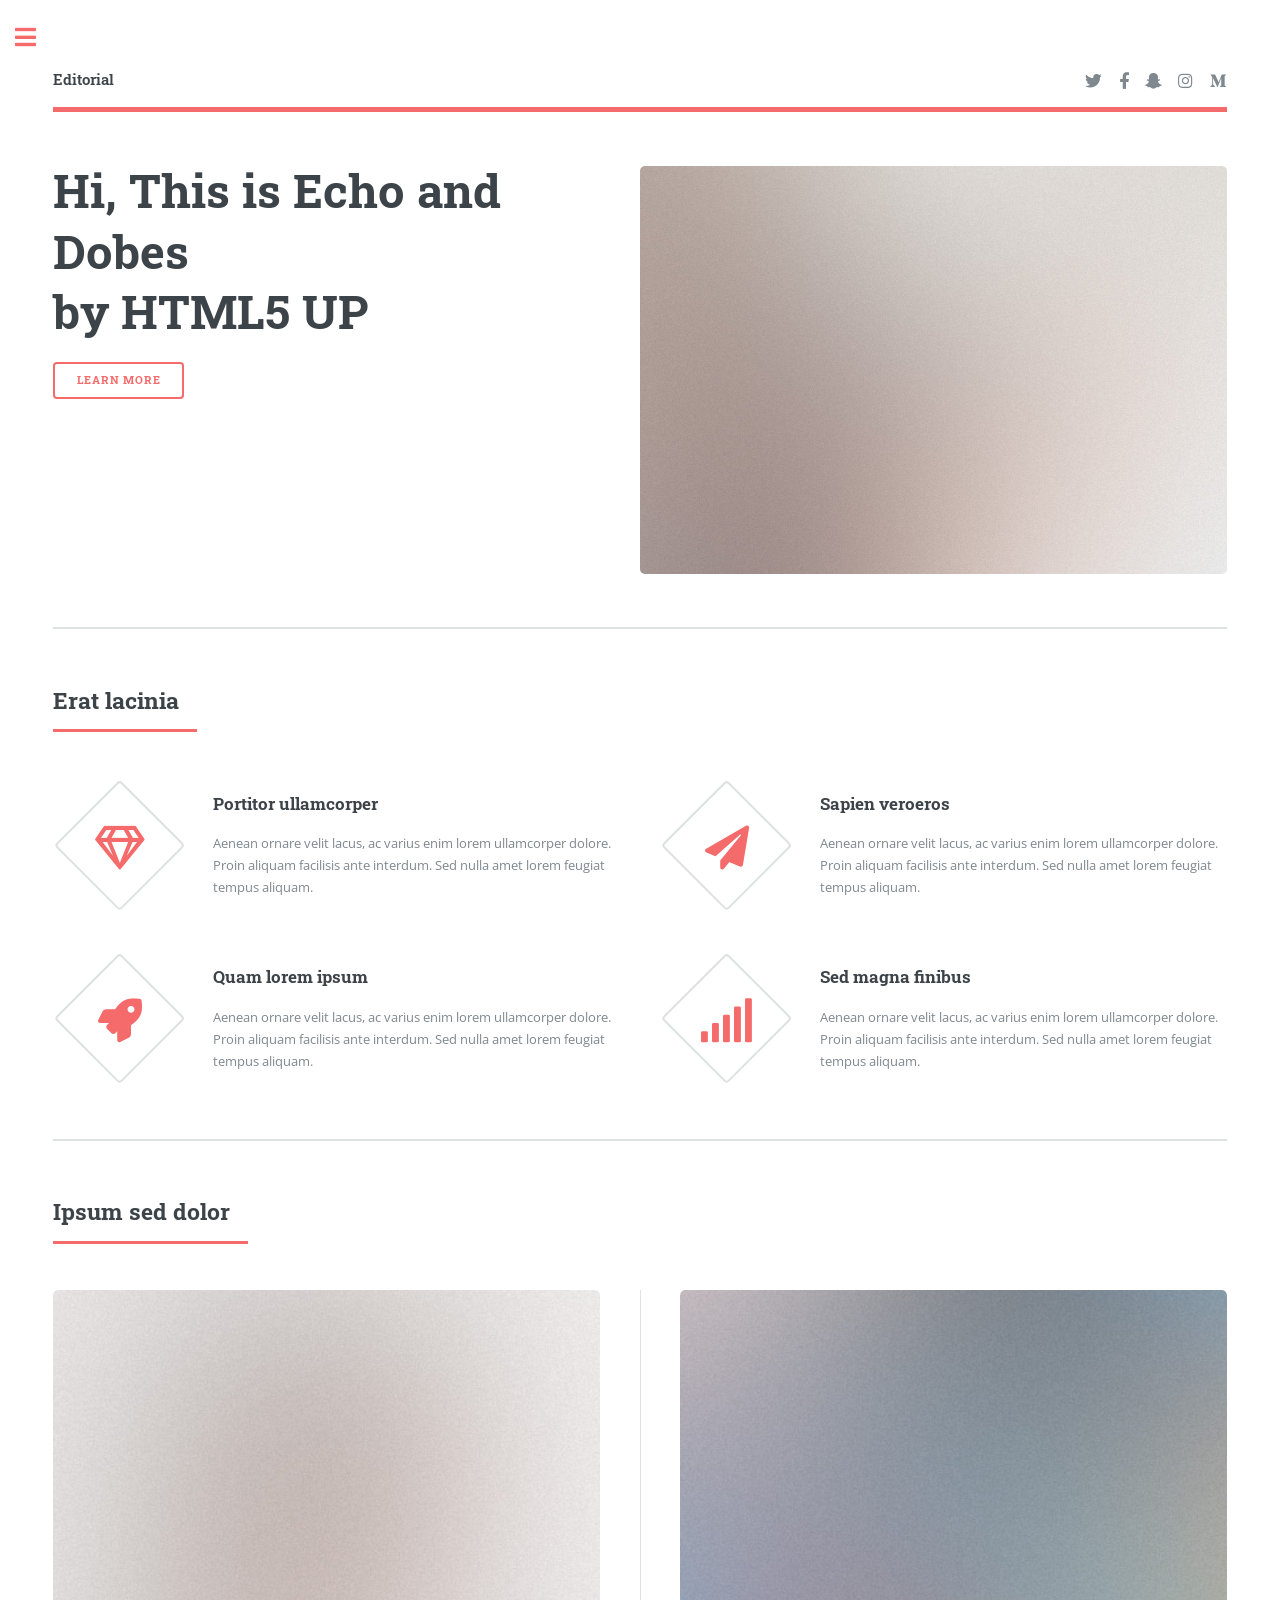
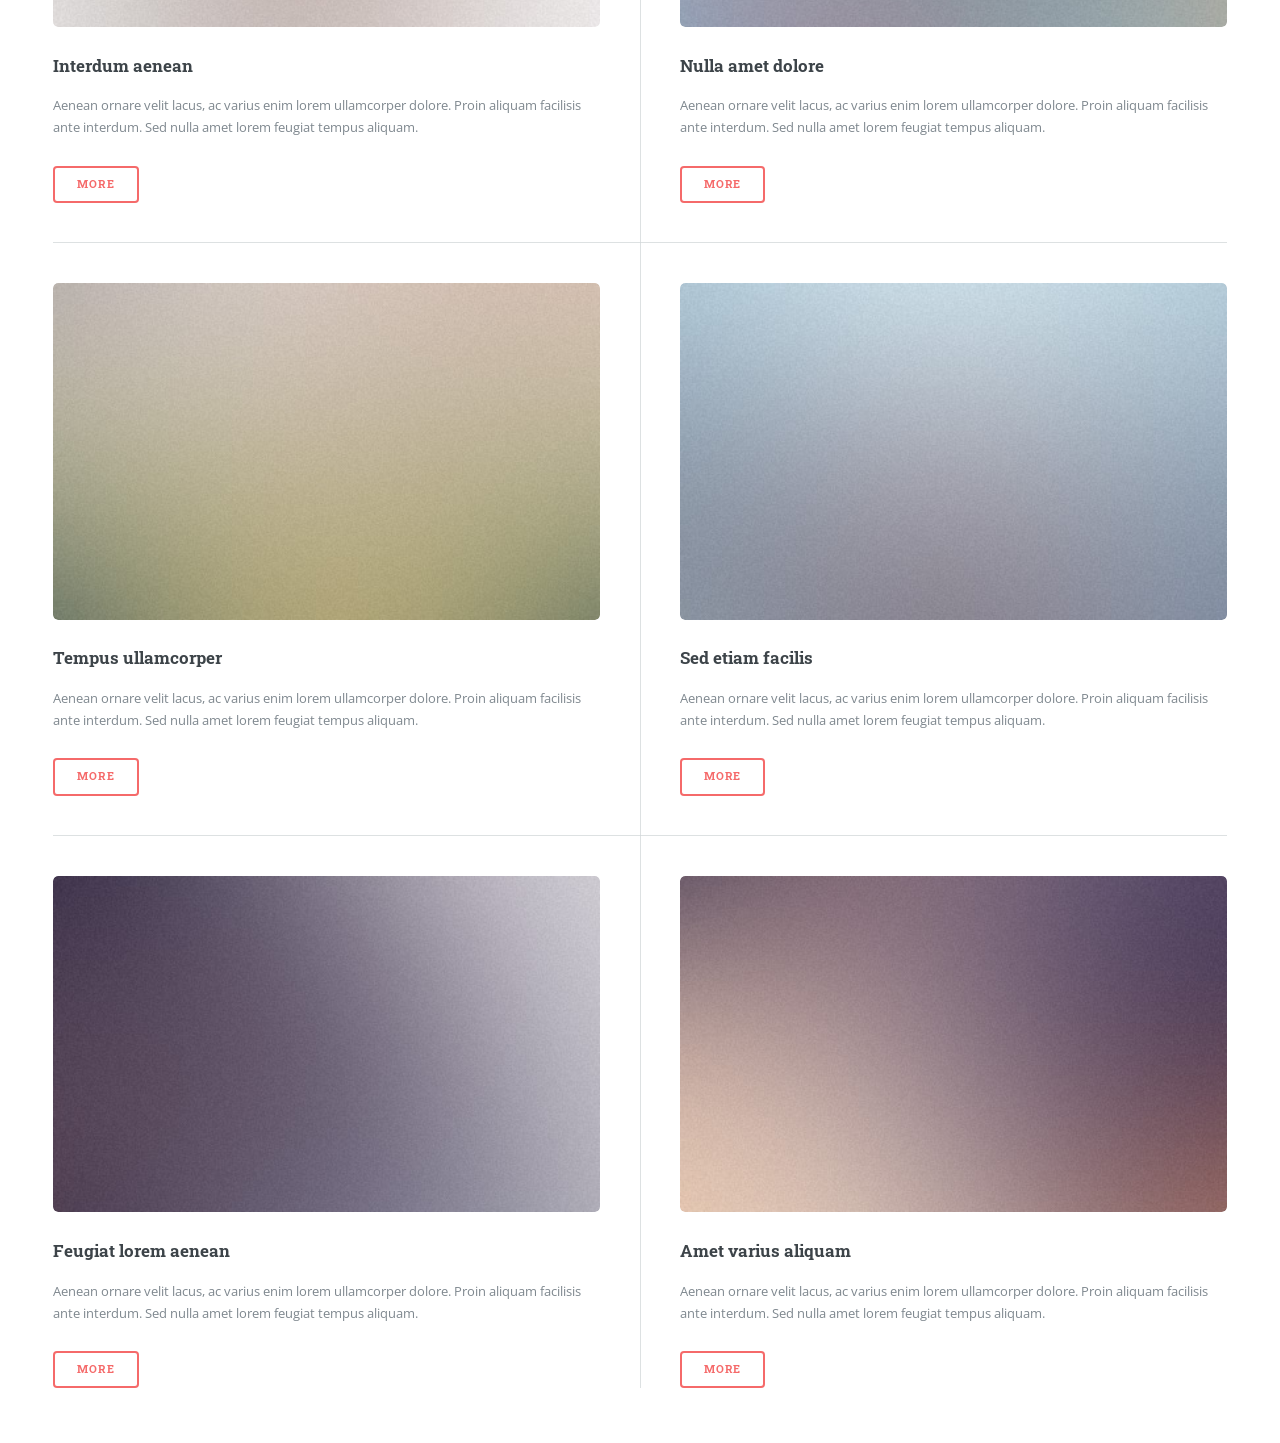
==== index.html @ ae1c0bb2 "Update index.html" ====
<!DOCTYPE HTML>
<!--
	Editorial by HTML5 UP
	html5up.net | @ajlkn
	Free for personal and commercial use under the CCA 3.0 license (html5up.net/license)
-->
<html>
	<head>
		<title>Rachel's Budgie World</title>
		<meta charset="utf-8" />
		<meta name="viewport" content="width=device-width, initial-scale=1, user-scalable=no" />
		<link rel="stylesheet" href="assets/css/main.css" />
	</head>
	<body class="is-preload">

		<!-- Wrapper -->
			<div id="wrapper">

				<!-- Main -->
					<div id="main">
						<div class="inner">

							<!-- Header -->
								<header id="header">
									<a href="index.html" class="logo"><strong>Editorial</strong> </a>
									<ul class="icons">
										<li><a href="#" class="icon brands fa-twitter"><span class="label">Twitter</span></a></li>
										<li><a href="#" class="icon brands fa-facebook-f"><span class="label">Facebook</span></a></li>
										<li><a href="#" class="icon brands fa-snapchat-ghost"><span class="label">Snapchat</span></a></li>
										<li><a href="#" class="icon brands fa-instagram"><span class="label">Instagram</span></a></li>
										<li><a href="#" class="icon brands fa-medium-m"><span class="label">Medium</span></a></li>
									</ul>
								</header>

							<!-- Banner -->
								<section id="banner">
									<div class="content">
										<header>
											<h1>Hi, This is Echo and Dobes<br />
											by HTML5 UP</h1>
											<p></p>
										</header><p></p>
										<ul class="actions">
											<li><a href="#" class="button big">Learn More</a></li>
										</ul>
									</div>
									<span class="image object">
										<img src="images/pic10.jpg" alt="" />
									</span>
								</section>

							<!-- Section -->
								<section>
									<header class="major">
										<h2>Erat lacinia</h2>
									</header>
									<div class="features">
										<article>
											<span class="icon fa-gem"></span>
											<div class="content">
												<h3>Portitor ullamcorper</h3>
												<p>Aenean ornare velit lacus, ac varius enim lorem ullamcorper dolore. Proin aliquam facilisis ante interdum. Sed nulla amet lorem feugiat tempus aliquam.</p>
											</div>
										</article>
										<article>
											<span class="icon solid fa-paper-plane"></span>
											<div class="content">
												<h3>Sapien veroeros</h3>
												<p>Aenean ornare velit lacus, ac varius enim lorem ullamcorper dolore. Proin aliquam facilisis ante interdum. Sed nulla amet lorem feugiat tempus aliquam.</p>
											</div>
										</article>
										<article>
											<span class="icon solid fa-rocket"></span>
											<div class="content">
												<h3>Quam lorem ipsum</h3>
												<p>Aenean ornare velit lacus, ac varius enim lorem ullamcorper dolore. Proin aliquam facilisis ante interdum. Sed nulla amet lorem feugiat tempus aliquam.</p>
											</div>
										</article>
										<article>
											<span class="icon solid fa-signal"></span>
											<div class="content">
												<h3>Sed magna finibus</h3>
												<p>Aenean ornare velit lacus, ac varius enim lorem ullamcorper dolore. Proin aliquam facilisis ante interdum. Sed nulla amet lorem feugiat tempus aliquam.</p>
											</div>
										</article>
									</div>
								</section>

							<!-- Section -->
								<section>
									<header class="major">
										<h2>Ipsum sed dolor</h2>
									</header>
									<div class="posts">
										<article>
											<a href="#" class="image"><img src="images/pic01.jpg" alt="" /></a>
											<h3>Interdum aenean</h3>
											<p>Aenean ornare velit lacus, ac varius enim lorem ullamcorper dolore. Proin aliquam facilisis ante interdum. Sed nulla amet lorem feugiat tempus aliquam.</p>
											<ul class="actions">
												<li><a href="#" class="button">More</a></li>
											</ul>
										</article>
										<article>
											<a href="#" class="image"><img src="images/pic02.jpg" alt="" /></a>
											<h3>Nulla amet dolore</h3>
											<p>Aenean ornare velit lacus, ac varius enim lorem ullamcorper dolore. Proin aliquam facilisis ante interdum. Sed nulla amet lorem feugiat tempus aliquam.</p>
											<ul class="actions">
												<li><a href="#" class="button">More</a></li>
											</ul>
										</article>
										<article>
											<a href="#" class="image"><img src="images/pic03.jpg" alt="" /></a>
											<h3>Tempus ullamcorper</h3>
											<p>Aenean ornare velit lacus, ac varius enim lorem ullamcorper dolore. Proin aliquam facilisis ante interdum. Sed nulla amet lorem feugiat tempus aliquam.</p>
											<ul class="actions">
												<li><a href="#" class="button">More</a></li>
											</ul>
										</article>
										<article>
											<a href="#" class="image"><img src="images/pic04.jpg" alt="" /></a>
											<h3>Sed etiam facilis</h3>
											<p>Aenean ornare velit lacus, ac varius enim lorem ullamcorper dolore. Proin aliquam facilisis ante interdum. Sed nulla amet lorem feugiat tempus aliquam.</p>
											<ul class="actions">
												<li><a href="#" class="button">More</a></li>
											</ul>
										</article>
										<article>
											<a href="#" class="image"><img src="images/pic05.jpg" alt="" /></a>
											<h3>Feugiat lorem aenean</h3>
											<p>Aenean ornare velit lacus, ac varius enim lorem ullamcorper dolore. Proin aliquam facilisis ante interdum. Sed nulla amet lorem feugiat tempus aliquam.</p>
											<ul class="actions">
												<li><a href="#" class="button">More</a></li>
											</ul>
										</article>
										<article>
											<a href="#" class="image"><img src="images/pic06.jpg" alt="" /></a>
											<h3>Amet varius aliquam</h3>
											<p>Aenean ornare velit lacus, ac varius enim lorem ullamcorper dolore. Proin aliquam facilisis ante interdum. Sed nulla amet lorem feugiat tempus aliquam.</p>
											<ul class="actions">
												<li><a href="#" class="button">More</a></li>
											</ul>
										</article>
									</div>
								</section>

						</div>
					</div>

				<!-- Sidebar -->
					<div id="sidebar">
						<div class="inner">

							<!-- Search -->
								<section id="search" class="alt">
									<form method="post" action="#">
										<input type="text" name="query" id="query" placeholder="Search" />
									</form>
								</section>

							<!-- Menu -->
								<nav id="menu">
									<header class="major">
										<h2>Menu</h2>
									</header>
									<ul>
										<li><a href="index.html">Homepage</a></li>
										<li><a href="generic.html">Generic</a></li>
										<li><a href="elements.html">Elements</a></li>
										<li>
											<span class="opener">Submenu</span>
											<ul>
												<li><a href="#">Lorem Dolor</a></li>
												<li><a href="#">Ipsum Adipiscing</a></li>
												<li><a href="#">Tempus Magna</a></li>
												<li><a href="#">Feugiat Veroeros</a></li>
											</ul>
										</li>
										<li><a href="#">Etiam Dolore</a></li>
										<li><a href="#">Adipiscing</a></li>
										<li>
											<span class="opener">Another Submenu</span>
											<ul>
												<li><a href="#">Lorem Dolor</a></li>
												<li><a href="#">Ipsum Adipiscing</a></li>
												<li><a href="#">Tempus Magna</a></li>
												<li><a href="#">Feugiat Veroeros</a></li>
											</ul>
										</li>
										<li><a href="#">Maximus Erat</a></li>
										<li><a href="#">Sapien Mauris</a></li>
										<li><a href="#">Amet Lacinia</a></li>
									</ul>
								</nav>

							<!-- Section -->
								<section>
									<header class="major">
										<h2>Ante interdum</h2>
									</header>
									<div class="mini-posts">
										<article>
											<a href="#" class="image"><img src="images/pic07.jpg" alt="" /></a>
											<p>Aenean ornare velit lacus, ac varius enim lorem ullamcorper dolore aliquam.</p>
										</article>
										<article>
											<a href="#" class="image"><img src="images/pic08.jpg" alt="" /></a>
											<p>Aenean ornare velit lacus, ac varius enim lorem ullamcorper dolore aliquam.</p>
										</article>
										<article>
											<a href="#" class="image"><img src="images/pic09.jpg" alt="" /></a>
											<p>Aenean ornare velit lacus, ac varius enim lorem ullamcorper dolore aliquam.</p>
										</article>
									</div>
									<ul class="actions">
										<li><a href="#" class="button">More</a></li>
									</ul>
								</section>

							<!-- Section -->
								<section>
									<header class="major">
										<h2>Get in touch</h2>
									</header>
									<p>Sed varius enim lorem ullamcorper dolore aliquam aenean ornare velit lacus, ac varius enim lorem ullamcorper dolore. Proin sed aliquam facilisis ante interdum. Sed nulla amet lorem feugiat tempus aliquam.</p>
									<ul class="contact">
										<li class="icon solid fa-envelope"><a href="#">information@untitled.tld</a></li>
										<li class="icon solid fa-phone">(000) 000-0000</li>
										<li class="icon solid fa-home">1234 Somewhere Road #8254<br />
										Nashville, TN 00000-0000</li>
									</ul>
								</section>

							<!-- Footer -->
								<footer id="footer">
									<p class="copyright">&copy; Untitled. All rights reserved. Demo Images: <a href="https://unsplash.com">Unsplash</a>. Design: <a href="https://html5up.net">HTML5 UP</a>.</p>
								</footer>

						</div>
					</div>

			</div>

		<!-- Scripts -->
			<script src="assets/js/jquery.min.js"></script>
			<script src="assets/js/browser.min.js"></script>
			<script src="assets/js/breakpoints.min.js"></script>
			<script src="assets/js/util.js"></script>
			<script src="assets/js/main.js"></script>

	</body>
</html>
---- assets/css/main.css ----
@import url(fontawesome-all.min.css);
@import url("https://fonts.googleapis.com/css?family=Open+Sans:400,600,400italic,600italic|Roboto+Slab:400,700");
/*
	Editorial by HTML5 UP
	html5up.net | @ajlkn
	Free for personal and commercial use under the CCA 3.0 license (html5up.net/license)
*/
html, body, div, span, applet, object,
iframe, h1, h2, h3, h4, h5, h6, p, blockquote,
pre, a, abbr, acronym, address, big, cite,
code, del, dfn, em, img, ins, kbd, q, s, samp,
small, strike, strong, sub, sup, tt, var, b,
u, i, center, dl, dt, dd, ol, ul, li, fieldset,
form, label, legend, table, caption, tbody,
tfoot, thead, tr, th, td, article, aside,
canvas, details, embed, figure, figcaption,
footer, header, hgroup, menu, nav, output, ruby,
section, summary, time, mark, audio, video {
  margin: 0;
  padding: 0;
  border: 0;
  font-size: 100%;
  font: inherit;
  vertical-align: baseline; }

article, aside, details, figcaption, figure,
footer, header, hgroup, menu, nav, section {
  display: block; }

body {
  line-height: 1; }

ol, ul {
  list-style: none; }

blockquote, q {
  quotes: none; }
  blockquote:before, blockquote:after, q:before, q:after {
    content: '';
    content: none; }

table {
  border-collapse: collapse;
  border-spacing: 0; }

body {
  -webkit-text-size-adjust: none; }

mark {
  background-color: transparent;
  color: inherit; }

input::-moz-focus-inner {
  border: 0;
  padding: 0; }

input, select, textarea {
  -moz-appearance: none;
  -webkit-appearance: none;
  -ms-appearance: none;
  appearance: none; }

/* Basic */
@-ms-viewport {
  width: device-width; }

body {
  -ms-overflow-style: scrollbar; }

@media screen and (max-width: 480px) {
  html, body {
    min-width: 320px; } }

html {
  box-sizing: border-box; }

*, *:before, *:after {
  box-sizing: inherit; }

body {
  background: #ffffff; }
  body.is-preload *, body.is-preload *:before, body.is-preload *:after, body.is-resizing *, body.is-resizing *:before, body.is-resizing *:after {
    -moz-animation: none !important;
    -webkit-animation: none !important;
    -ms-animation: none !important;
    animation: none !important;
    -moz-transition: none !important;
    -webkit-transition: none !important;
    -ms-transition: none !important;
    transition: none !important; }

/* Type */
body, input, select, textarea {
  color: #7f888f;
  font-family: "Open Sans", sans-serif;
  font-size: 13pt;
  font-weight: 400;
  line-height: 1.65; }
  @media screen and (max-width: 1680px) {
    body, input, select, textarea {
      font-size: 11pt; } }
  @media screen and (max-width: 1280px) {
    body, input, select, textarea {
      font-size: 10pt; } }
  @media screen and (max-width: 360px) {
    body, input, select, textarea {
      font-size: 9pt; } }

a {
  -moz-transition: color 0.2s ease-in-out, border-bottom-color 0.2s ease-in-out;
  -webkit-transition: color 0.2s ease-in-out, border-bottom-color 0.2s ease-in-out;
  -ms-transition: color 0.2s ease-in-out, border-bottom-color 0.2s ease-in-out;
  transition: color 0.2s ease-in-out, border-bottom-color 0.2s ease-in-out;
  border-bottom: dotted 1px;
  color: #f56a6a;
  text-decoration: none; }
  a:hover {
    border-bottom-color: #f56a6a;
    color: #f56a6a !important; }
    a:hover strong {
      color: inherit; }

strong, b {
  color: #3d4449;
  font-weight: 600; }

em, i {
  font-style: italic; }

p {
  margin: 0 0 2em 0; }

h1, h2, h3, h4, h5, h6 {
  color: #3d4449;
  font-family: "Roboto Slab", serif;
  font-weight: 700;
  line-height: 1.5;
  margin: 0 0 1em 0; }
  h1 a, h2 a, h3 a, h4 a, h5 a, h6 a {
    color: inherit;
    text-decoration: none;
    border-bottom: 0; }

h1 {
  font-size: 4em;
  margin: 0 0 0.5em 0;
  line-height: 1.3; }

h2 {
  font-size: 1.75em; }

h3 {
  font-size: 1.25em; }

h4 {
  font-size: 1.1em; }

h5 {
  font-size: 0.9em; }

h6 {
  font-size: 0.7em; }

@media screen and (max-width: 1680px) {
  h1 {
    font-size: 3.5em; } }

@media screen and (max-width: 980px) {
  h1 {
    font-size: 3.25em; } }

@media screen and (max-width: 736px) {
  h1 {
    font-size: 2em;
    line-height: 1.4; }
  h2 {
    font-size: 1.5em; } }

sub {
  font-size: 0.8em;
  position: relative;
  top: 0.5em; }

sup {
  font-size: 0.8em;
  position: relative;
  top: -0.5em; }

blockquote {
  border-left: solid 3px rgba(210, 215, 217, 0.75);
  font-style: italic;
  margin: 0 0 2em 0;
  padding: 0.5em 0 0.5em 2em; }

code {
  background: rgba(230, 235, 237, 0.25);
  border-radius: 0.375em;
  border: solid 1px rgba(210, 215, 217, 0.75);
  font-family: "Courier New", monospace;
  font-size: 0.9em;
  margin: 0 0.25em;
  padding: 0.25em 0.65em; }

pre {
  -webkit-overflow-scrolling: touch;
  font-family: "Courier New", monospace;
  font-size: 0.9em;
  margin: 0 0 2em 0; }
  pre code {
    display: block;
    line-height: 1.75;
    padding: 1em 1.5em;
    overflow-x: auto; }

hr {
  border: 0;
  border-bottom: solid 1px rgba(210, 215, 217, 0.75);
  margin: 2em 0; }
  hr.major {
    margin: 3em 0; }

.align-left {
  text-align: left; }

.align-center {
  text-align: center; }

.align-right {
  text-align: right; }

/* Row */
.row {
  display: flex;
  flex-wrap: wrap;
  box-sizing: border-box;
  align-items: stretch; }
  .row > * {
    box-sizing: border-box; }
  .row.gtr-uniform > * > :last-child {
    margin-bottom: 0; }
  .row.aln-left {
    justify-content: flex-start; }
  .row.aln-center {
    justify-content: center; }
  .row.aln-right {
    justify-content: flex-end; }
  .row.aln-top {
    align-items: flex-start; }
  .row.aln-middle {
    align-items: center; }
  .row.aln-bottom {
    align-items: flex-end; }
  .row > .imp {
    order: -1; }
  .row > .col-1 {
    width: 8.33333%; }
  .row > .off-1 {
    margin-left: 8.33333%; }
  .row > .col-2 {
    width: 16.66667%; }
  .row > .off-2 {
    margin-left: 16.66667%; }
  .row > .col-3 {
    width: 25%; }
  .row > .off-3 {
    margin-left: 25%; }
  .row > .col-4 {
    width: 33.33333%; }
  .row > .off-4 {
    margin-left: 33.33333%; }
  .row > .col-5 {
    width: 41.66667%; }
  .row > .off-5 {
    margin-left: 41.66667%; }
  .row > .col-6 {
    width: 50%; }
  .row > .off-6 {
    margin-left: 50%; }
  .row > .col-7 {
    width: 58.33333%; }
  .row > .off-7 {
    margin-left: 58.33333%; }
  .row > .col-8 {
    width: 66.66667%; }
  .row > .off-8 {
    margin-left: 66.66667%; }
  .row > .col-9 {
    width: 75%; }
  .row > .off-9 {
    margin-left: 75%; }
  .row > .col-10 {
    width: 83.33333%; }
  .row > .off-10 {
    margin-left: 83.33333%; }
  .row > .col-11 {
    width: 91.66667%; }
  .row > .off-11 {
    margin-left: 91.66667%; }
  .row > .col-12 {
    width: 100%; }
  .row > .off-12 {
    margin-left: 100%; }
  .row.gtr-0 {
    margin-top: 0;
    margin-left: 0em; }
    .row.gtr-0 > * {
      padding: 0 0 0 0em; }
    .row.gtr-0.gtr-uniform {
      margin-top: 0em; }
      .row.gtr-0.gtr-uniform > * {
        padding-top: 0em; }
  .row.gtr-25 {
    margin-top: 0;
    margin-left: -0.375em; }
    .row.gtr-25 > * {
      padding: 0 0 0 0.375em; }
    .row.gtr-25.gtr-uniform {
      margin-top: -0.375em; }
      .row.gtr-25.gtr-uniform > * {
        padding-top: 0.375em; }
  .row.gtr-50 {
    margin-top: 0;
    margin-left: -0.75em; }
    .row.gtr-50 > * {
      padding: 0 0 0 0.75em; }
    .row.gtr-50.gtr-uniform {
      margin-top: -0.75em; }
      .row.gtr-50.gtr-uniform > * {
        padding-top: 0.75em; }
  .row {
    margin-top: 0;
    margin-left: -1.5em; }
    .row > * {
      padding: 0 0 0 1.5em; }
    .row.gtr-uniform {
      margin-top: -1.5em; }
      .row.gtr-uniform > * {
        padding-top: 1.5em; }
  .row.gtr-150 {
    margin-top: 0;
    margin-left: -2.25em; }
    .row.gtr-150 > * {
      padding: 0 0 0 2.25em; }
    .row.gtr-150.gtr-uniform {
      margin-top: -2.25em; }
      .row.gtr-150.gtr-uniform > * {
        padding-top: 2.25em; }
  .row.gtr-200 {
    margin-top: 0;
    margin-left: -3em; }
    .row.gtr-200 > * {
      padding: 0 0 0 3em; }
    .row.gtr-200.gtr-uniform {
      margin-top: -3em; }
      .row.gtr-200.gtr-uniform > * {
        padding-top: 3em; }
  @media screen and (max-width: 1680px) {
    .row {
      display: flex;
      flex-wrap: wrap;
      box-sizing: border-box;
      align-items: stretch; }
      .row > * {
        box-sizing: border-box; }
      .row.gtr-uniform > * > :last-child {
        margin-bottom: 0; }
      .row.aln-left {
        justify-content: flex-start; }
      .row.aln-center {
        justify-content: center; }
      .row.aln-right {
        justify-content: flex-end; }
      .row.aln-top {
        align-items: flex-start; }
      .row.aln-middle {
        align-items: center; }
      .row.aln-bottom {
        align-items: flex-end; }
      .row > .imp-xlarge {
        order: -1; }
      .row > .col-1-xlarge {
        width: 8.33333%; }
      .row > .off-1-xlarge {
        margin-left: 8.33333%; }
      .row > .col-2-xlarge {
        width: 16.66667%; }
      .row > .off-2-xlarge {
        margin-left: 16.66667%; }
      .row > .col-3-xlarge {
        width: 25%; }
      .row > .off-3-xlarge {
        margin-left: 25%; }
      .row > .col-4-xlarge {
        width: 33.33333%; }
      .row > .off-4-xlarge {
        margin-left: 33.33333%; }
      .row > .col-5-xlarge {
        width: 41.66667%; }
      .row > .off-5-xlarge {
        margin-left: 41.66667%; }
      .row > .col-6-xlarge {
        width: 50%; }
      .row > .off-6-xlarge {
        margin-left: 50%; }
      .row > .col-7-xlarge {
        width: 58.33333%; }
      .row > .off-7-xlarge {
        margin-left: 58.33333%; }
      .row > .col-8-xlarge {
        width: 66.66667%; }
      .row > .off-8-xlarge {
        margin-left: 66.66667%; }
      .row > .col-9-xlarge {
        width: 75%; }
      .row > .off-9-xlarge {
        margin-left: 75%; }
      .row > .col-10-xlarge {
        width: 83.33333%; }
      .row > .off-10-xlarge {
        margin-left: 83.33333%; }
      .row > .col-11-xlarge {
        width: 91.66667%; }
      .row > .off-11-xlarge {
        margin-left: 91.66667%; }
      .row > .col-12-xlarge {
        width: 100%; }
      .row > .off-12-xlarge {
        margin-left: 100%; }
      .row.gtr-0 {
        margin-top: 0;
        margin-left: 0em; }
        .row.gtr-0 > * {
          padding: 0 0 0 0em; }
        .row.gtr-0.gtr-uniform {
          margin-top: 0em; }
          .row.gtr-0.gtr-uniform > * {
            padding-top: 0em; }
      .row.gtr-25 {
        margin-top: 0;
        margin-left: -0.375em; }
        .row.gtr-25 > * {
          padding: 0 0 0 0.375em; }
        .row.gtr-25.gtr-uniform {
          margin-top: -0.375em; }
          .row.gtr-25.gtr-uniform > * {
            padding-top: 0.375em; }
      .row.gtr-50 {
        margin-top: 0;
        margin-left: -0.75em; }
        .row.gtr-50 > * {
          padding: 0 0 0 0.75em; }
        .row.gtr-50.gtr-uniform {
          margin-top: -0.75em; }
          .row.gtr-50.gtr-uniform > * {
            padding-top: 0.75em; }
      .row {
        margin-top: 0;
        margin-left: -1.5em; }
        .row > * {
          padding: 0 0 0 1.5em; }
        .row.gtr-uniform {
          margin-top: -1.5em; }
          .row.gtr-uniform > * {
            padding-top: 1.5em; }
      .row.gtr-150 {
        margin-top: 0;
        margin-left: -2.25em; }
        .row.gtr-150 > * {
          padding: 0 0 0 2.25em; }
        .row.gtr-150.gtr-uniform {
          margin-top: -2.25em; }
          .row.gtr-150.gtr-uniform > * {
            padding-top: 2.25em; }
      .row.gtr-200 {
        margin-top: 0;
        margin-left: -3em; }
        .row.gtr-200 > * {
          padding: 0 0 0 3em; }
        .row.gtr-200.gtr-uniform {
          margin-top: -3em; }
          .row.gtr-200.gtr-uniform > * {
            padding-top: 3em; } }
  @media screen and (max-width: 1280px) {
    .row {
      display: flex;
      flex-wrap: wrap;
      box-sizing: border-box;
      align-items: stretch; }
      .row > * {
        box-sizing: border-box; }
      .row.gtr-uniform > * > :last-child {
        margin-bottom: 0; }
      .row.aln-left {
        justify-content: flex-start; }
      .row.aln-center {
        justify-content: center; }
      .row.aln-right {
        justify-content: flex-end; }
      .row.aln-top {
        align-items: flex-start; }
      .row.aln-middle {
        align-items: center; }
      .row.aln-bottom {
        align-items: flex-end; }
      .row > .imp-large {
        order: -1; }
      .row > .col-1-large {
        width: 8.33333%; }
      .row > .off-1-large {
        margin-left: 8.33333%; }
      .row > .col-2-large {
        width: 16.66667%; }
      .row > .off-2-large {
        margin-left: 16.66667%; }
      .row > .col-3-large {
        width: 25%; }
      .row > .off-3-large {
        margin-left: 25%; }
      .row > .col-4-large {
        width: 33.33333%; }
      .row > .off-4-large {
        margin-left: 33.33333%; }
      .row > .col-5-large {
        width: 41.66667%; }
      .row > .off-5-large {
        margin-left: 41.66667%; }
      .row > .col-6-large {
        width: 50%; }
      .row > .off-6-large {
        margin-left: 50%; }
      .row > .col-7-large {
        width: 58.33333%; }
      .row > .off-7-large {
        margin-left: 58.33333%; }
      .row > .col-8-large {
        width: 66.66667%; }
      .row > .off-8-large {
        margin-left: 66.66667%; }
      .row > .col-9-large {
        width: 75%; }
      .row > .off-9-large {
        margin-left: 75%; }
      .row > .col-10-large {
        width: 83.33333%; }
      .row > .off-10-large {
        margin-left: 83.33333%; }
      .row > .col-11-large {
        width: 91.66667%; }
      .row > .off-11-large {
        margin-left: 91.66667%; }
      .row > .col-12-large {
        width: 100%; }
      .row > .off-12-large {
        margin-left: 100%; }
      .row.gtr-0 {
        margin-top: 0;
        margin-left: 0em; }
        .row.gtr-0 > * {
          padding: 0 0 0 0em; }
        .row.gtr-0.gtr-uniform {
          margin-top: 0em; }
          .row.gtr-0.gtr-uniform > * {
            padding-top: 0em; }
      .row.gtr-25 {
        margin-top: 0;
        margin-left: -0.375em; }
        .row.gtr-25 > * {
          padding: 0 0 0 0.375em; }
        .row.gtr-25.gtr-uniform {
          margin-top: -0.375em; }
          .row.gtr-25.gtr-uniform > * {
            padding-top: 0.375em; }
      .row.gtr-50 {
        margin-top: 0;
        margin-left: -0.75em; }
        .row.gtr-50 > * {
          padding: 0 0 0 0.75em; }
        .row.gtr-50.gtr-uniform {
          margin-top: -0.75em; }
          .row.gtr-50.gtr-uniform > * {
            padding-top: 0.75em; }
      .row {
        margin-top: 0;
        margin-left: -1.5em; }
        .row > * {
          padding: 0 0 0 1.5em; }
        .row.gtr-uniform {
          margin-top: -1.5em; }
          .row.gtr-uniform > * {
            padding-top: 1.5em; }
      .row.gtr-150 {
        margin-top: 0;
        margin-left: -2.25em; }
        .row.gtr-150 > * {
          padding: 0 0 0 2.25em; }
        .row.gtr-150.gtr-uniform {
          margin-top: -2.25em; }
          .row.gtr-150.gtr-uniform > * {
            padding-top: 2.25em; }
      .row.gtr-200 {
        margin-top: 0;
        margin-left: -3em; }
        .row.gtr-200 > * {
          padding: 0 0 0 3em; }
        .row.gtr-200.gtr-uniform {
          margin-top: -3em; }
          .row.gtr-200.gtr-uniform > * {
            padding-top: 3em; } }
  @media screen and (max-width: 980px) {
    .row {
      display: flex;
      flex-wrap: wrap;
      box-sizing: border-box;
      align-items: stretch; }
      .row > * {
        box-sizing: border-box; }
      .row.gtr-uniform > * > :last-child {
        margin-bottom: 0; }
      .row.aln-left {
        justify-content: flex-start; }
      .row.aln-center {
        justify-content: center; }
      .row.aln-right {
        justify-content: flex-end; }
      .row.aln-top {
        align-items: flex-start; }
      .row.aln-middle {
        align-items: center; }
      .row.aln-bottom {
        align-items: flex-end; }
      .row > .imp-medium {
        order: -1; }
      .row > .col-1-medium {
        width: 8.33333%; }
      .row > .off-1-medium {
        margin-left: 8.33333%; }
      .row > .col-2-medium {
        width: 16.66667%; }
      .row > .off-2-medium {
        margin-left: 16.66667%; }
      .row > .col-3-medium {
        width: 25%; }
      .row > .off-3-medium {
        margin-left: 25%; }
      .row > .col-4-medium {
        width: 33.33333%; }
      .row > .off-4-medium {
        margin-left: 33.33333%; }
      .row > .col-5-medium {
        width: 41.66667%; }
      .row > .off-5-medium {
        margin-left: 41.66667%; }
      .row > .col-6-medium {
        width: 50%; }
      .row > .off-6-medium {
        margin-left: 50%; }
      .row > .col-7-medium {
        width: 58.33333%; }
      .row > .off-7-medium {
        margin-left: 58.33333%; }
      .row > .col-8-medium {
        width: 66.66667%; }
      .row > .off-8-medium {
        margin-left: 66.66667%; }
      .row > .col-9-medium {
        width: 75%; }
      .row > .off-9-medium {
        margin-left: 75%; }
      .row > .col-10-medium {
        width: 83.33333%; }
      .row > .off-10-medium {
        margin-left: 83.33333%; }
      .row > .col-11-medium {
        width: 91.66667%; }
      .row > .off-11-medium {
        margin-left: 91.66667%; }
      .row > .col-12-medium {
        width: 100%; }
      .row > .off-12-medium {
        margin-left: 100%; }
      .row.gtr-0 {
        margin-top: 0;
        margin-left: 0em; }
        .row.gtr-0 > * {
          padding: 0 0 0 0em; }
        .row.gtr-0.gtr-uniform {
          margin-top: 0em; }
          .row.gtr-0.gtr-uniform > * {
            padding-top: 0em; }
      .row.gtr-25 {
        margin-top: 0;
        margin-left: -0.375em; }
        .row.gtr-25 > * {
          padding: 0 0 0 0.375em; }
        .row.gtr-25.gtr-uniform {
          margin-top: -0.375em; }
          .row.gtr-25.gtr-uniform > * {
            padding-top: 0.375em; }
      .row.gtr-50 {
        margin-top: 0;
        margin-left: -0.75em; }
        .row.gtr-50 > * {
          padding: 0 0 0 0.75em; }
        .row.gtr-50.gtr-uniform {
          margin-top: -0.75em; }
          .row.gtr-50.gtr-uniform > * {
            padding-top: 0.75em; }
      .row {
        margin-top: 0;
        margin-left: -1.5em; }
        .row > * {
          padding: 0 0 0 1.5em; }
        .row.gtr-uniform {
          margin-top: -1.5em; }
          .row.gtr-uniform > * {
            padding-top: 1.5em; }
      .row.gtr-150 {
        margin-top: 0;
        margin-left: -2.25em; }
        .row.gtr-150 > * {
          padding: 0 0 0 2.25em; }
        .row.gtr-150.gtr-uniform {
          margin-top: -2.25em; }
          .row.gtr-150.gtr-uniform > * {
            padding-top: 2.25em; }
      .row.gtr-200 {
        margin-top: 0;
        margin-left: -3em; }
        .row.gtr-200 > * {
          padding: 0 0 0 3em; }
        .row.gtr-200.gtr-uniform {
          margin-top: -3em; }
          .row.gtr-200.gtr-uniform > * {
            padding-top: 3em; } }
  @media screen and (max-width: 736px) {
    .row {
      display: flex;
      flex-wrap: wrap;
      box-sizing: border-box;
      align-items: stretch; }
      .row > * {
        box-sizing: border-box; }
      .row.gtr-uniform > * > :last-child {
        margin-bottom: 0; }
      .row.aln-left {
        justify-content: flex-start; }
      .row.aln-center {
        justify-content: center; }
      .row.aln-right {
        justify-content: flex-end; }
      .row.aln-top {
        align-items: flex-start; }
      .row.aln-middle {
        align-items: center; }
      .row.aln-bottom {
        align-items: flex-end; }
      .row > .imp-small {
        order: -1; }
      .row > .col-1-small {
        width: 8.33333%; }
      .row > .off-1-small {
        margin-left: 8.33333%; }
      .row > .col-2-small {
        width: 16.66667%; }
      .row > .off-2-small {
        margin-left: 16.66667%; }
      .row > .col-3-small {
        width: 25%; }
      .row > .off-3-small {
        margin-left: 25%; }
      .row > .col-4-small {
        width: 33.33333%; }
      .row > .off-4-small {
        margin-left: 33.33333%; }
      .row > .col-5-small {
        width: 41.66667%; }
      .row > .off-5-small {
        margin-left: 41.66667%; }
      .row > .col-6-small {
        width: 50%; }
      .row > .off-6-small {
        margin-left: 50%; }
      .row > .col-7-small {
        width: 58.33333%; }
      .row > .off-7-small {
        margin-left: 58.33333%; }
      .row > .col-8-small {
        width: 66.66667%; }
      .row > .off-8-small {
        margin-left: 66.66667%; }
      .row > .col-9-small {
        width: 75%; }
      .row > .off-9-small {
        margin-left: 75%; }
      .row > .col-10-small {
        width: 83.33333%; }
      .row > .off-10-small {
        margin-left: 83.33333%; }
      .row > .col-11-small {
        width: 91.66667%; }
      .row > .off-11-small {
        margin-left: 91.66667%; }
      .row > .col-12-small {
        width: 100%; }
      .row > .off-12-small {
        margin-left: 100%; }
      .row.gtr-0 {
        margin-top: 0;
        margin-left: 0em; }
        .row.gtr-0 > * {
          padding: 0 0 0 0em; }
        .row.gtr-0.gtr-uniform {
          margin-top: 0em; }
          .row.gtr-0.gtr-uniform > * {
            padding-top: 0em; }
      .row.gtr-25 {
        margin-top: 0;
        margin-left: -0.375em; }
        .row.gtr-25 > * {
          padding: 0 0 0 0.375em; }
        .row.gtr-25.gtr-uniform {
          margin-top: -0.375em; }
          .row.gtr-25.gtr-uniform > * {
            padding-top: 0.375em; }
      .row.gtr-50 {
        margin-top: 0;
        margin-left: -0.75em; }
        .row.gtr-50 > * {
          padding: 0 0 0 0.75em; }
        .row.gtr-50.gtr-uniform {
          margin-top: -0.75em; }
          .row.gtr-50.gtr-uniform > * {
            padding-top: 0.75em; }
      .row {
        margin-top: 0;
        margin-left: -1.5em; }
        .row > * {
          padding: 0 0 0 1.5em; }
        .row.gtr-uniform {
          margin-top: -1.5em; }
          .row.gtr-uniform > * {
            padding-top: 1.5em; }
      .row.gtr-150 {
        margin-top: 0;
        margin-left: -2.25em; }
        .row.gtr-150 > * {
          padding: 0 0 0 2.25em; }
        .row.gtr-150.gtr-uniform {
          margin-top: -2.25em; }
          .row.gtr-150.gtr-uniform > * {
            padding-top: 2.25em; }
      .row.gtr-200 {
        margin-top: 0;
        margin-left: -3em; }
        .row.gtr-200 > * {
          padding: 0 0 0 3em; }
        .row.gtr-200.gtr-uniform {
          margin-top: -3em; }
          .row.gtr-200.gtr-uniform > * {
            padding-top: 3em; } }
  @media screen and (max-width: 480px) {
    .row {
      display: flex;
      flex-wrap: wrap;
      box-sizing: border-box;
      align-items: stretch; }
      .row > * {
        box-sizing: border-box; }
      .row.gtr-uniform > * > :last-child {
        margin-bottom: 0; }
      .row.aln-left {
        justify-content: flex-start; }
      .row.aln-center {
        justify-content: center; }
      .row.aln-right {
        justify-content: flex-end; }
      .row.aln-top {
        align-items: flex-start; }
      .row.aln-middle {
        align-items: center; }
      .row.aln-bottom {
        align-items: flex-end; }
      .row > .imp-xsmall {
        order: -1; }
      .row > .col-1-xsmall {
        width: 8.33333%; }
      .row > .off-1-xsmall {
        margin-left: 8.33333%; }
      .row > .col-2-xsmall {
        width: 16.66667%; }
      .row > .off-2-xsmall {
        margin-left: 16.66667%; }
      .row > .col-3-xsmall {
        width: 25%; }
      .row > .off-3-xsmall {
        margin-left: 25%; }
      .row > .col-4-xsmall {
        width: 33.33333%; }
      .row > .off-4-xsmall {
        margin-left: 33.33333%; }
      .row > .col-5-xsmall {
        width: 41.66667%; }
      .row > .off-5-xsmall {
        margin-left: 41.66667%; }
      .row > .col-6-xsmall {
        width: 50%; }
      .row > .off-6-xsmall {
        margin-left: 50%; }
      .row > .col-7-xsmall {
        width: 58.33333%; }
      .row > .off-7-xsmall {
        margin-left: 58.33333%; }
      .row > .col-8-xsmall {
        width: 66.66667%; }
      .row > .off-8-xsmall {
        margin-left: 66.66667%; }
      .row > .col-9-xsmall {
        width: 75%; }
      .row > .off-9-xsmall {
        margin-left: 75%; }
      .row > .col-10-xsmall {
        width: 83.33333%; }
      .row > .off-10-xsmall {
        margin-left: 83.33333%; }
      .row > .col-11-xsmall {
        width: 91.66667%; }
      .row > .off-11-xsmall {
        margin-left: 91.66667%; }
      .row > .col-12-xsmall {
        width: 100%; }
      .row > .off-12-xsmall {
        margin-left: 100%; }
      .row.gtr-0 {
        margin-top: 0;
        margin-left: 0em; }
        .row.gtr-0 > * {
          padding: 0 0 0 0em; }
        .row.gtr-0.gtr-uniform {
          margin-top: 0em; }
          .row.gtr-0.gtr-uniform > * {
            padding-top: 0em; }
      .row.gtr-25 {
        margin-top: 0;
        margin-left: -0.375em; }
        .row.gtr-25 > * {
          padding: 0 0 0 0.375em; }
        .row.gtr-25.gtr-uniform {
          margin-top: -0.375em; }
          .row.gtr-25.gtr-uniform > * {
            padding-top: 0.375em; }
      .row.gtr-50 {
        margin-top: 0;
        margin-left: -0.75em; }
        .row.gtr-50 > * {
          padding: 0 0 0 0.75em; }
        .row.gtr-50.gtr-uniform {
          margin-top: -0.75em; }
          .row.gtr-50.gtr-uniform > * {
            padding-top: 0.75em; }
      .row {
        margin-top: 0;
        margin-left: -1.5em; }
        .row > * {
          padding: 0 0 0 1.5em; }
        .row.gtr-uniform {
          margin-top: -1.5em; }
          .row.gtr-uniform > * {
            padding-top: 1.5em; }
      .row.gtr-150 {
        margin-top: 0;
        margin-left: -2.25em; }
        .row.gtr-150 > * {
          padding: 0 0 0 2.25em; }
        .row.gtr-150.gtr-uniform {
          margin-top: -2.25em; }
          .row.gtr-150.gtr-uniform > * {
            padding-top: 2.25em; }
      .row.gtr-200 {
        margin-top: 0;
        margin-left: -3em; }
        .row.gtr-200 > * {
          padding: 0 0 0 3em; }
        .row.gtr-200.gtr-uniform {
          margin-top: -3em; }
          .row.gtr-200.gtr-uniform > * {
            padding-top: 3em; } }

/* Section/Article */
section.special, article.special {
  text-align: center; }

header p {
  font-family: "Roboto Slab", serif;
  font-size: 1em;
  font-weight: 400;
  letter-spacing: 0.075em;
  margin-top: -0.5em;
  text-transform: uppercase; }

header.major > :last-child {
  border-bottom: solid 3px #f56a6a;
  display: inline-block;
  margin: 0 0 2em 0;
  padding: 0 0.75em 0.5em 0; }

header.main > :last-child {
  margin: 0 0 1em 0; }

/* Form */
form {
  margin: 0 0 2em 0; }

label {
  color: #3d4449;
  display: block;
  font-size: 0.9em;
  font-weight: 600;
  margin: 0 0 1em 0; }

input[type="text"],
input[type="password"],
input[type="email"],
input[type="tel"],
input[type="search"],
input[type="url"],
select,
textarea {
  -moz-appearance: none;
  -webkit-appearance: none;
  -ms-appearance: none;
  appearance: none;
  background: #ffffff;
  border-radius: 0.375em;
  border: none;
  border: solid 1px rgba(210, 215, 217, 0.75);
  color: inherit;
  display: block;
  outline: 0;
  padding: 0 1em;
  text-decoration: none;
  width: 100%; }
  input[type="text"]:invalid,
  input[type="password"]:invalid,
  input[type="email"]:invalid,
  input[type="tel"]:invalid,
  input[type="search"]:invalid,
  input[type="url"]:invalid,
  select:invalid,
  textarea:invalid {
    box-shadow: none; }
  input[type="text"]:focus,
  input[type="password"]:focus,
  input[type="email"]:focus,
  input[type="tel"]:focus,
  input[type="search"]:focus,
  input[type="url"]:focus,
  select:focus,
  textarea:focus {
    border-color: #f56a6a;
    box-shadow: 0 0 0 1px #f56a6a; }

select {
  background-image: url("data:image/svg+xml;charset=utf8,%3Csvg xmlns='http://www.w3.org/2000/svg' width='40' height='40' preserveAspectRatio='none' viewBox='0 0 40 40'%3E%3Cpath d='M9.4,12.3l10.4,10.4l10.4-10.4c0.2-0.2,0.5-0.4,0.9-0.4c0.3,0,0.6,0.1,0.9,0.4l3.3,3.3c0.2,0.2,0.4,0.5,0.4,0.9 c0,0.4-0.1,0.6-0.4,0.9L20.7,31.9c-0.2,0.2-0.5,0.4-0.9,0.4c-0.3,0-0.6-0.1-0.9-0.4L4.3,17.3c-0.2-0.2-0.4-0.5-0.4-0.9 c0-0.4,0.1-0.6,0.4-0.9l3.3-3.3c0.2-0.2,0.5-0.4,0.9-0.4S9.1,12.1,9.4,12.3z' fill='rgba(210, 215, 217, 0.75)' /%3E%3C/svg%3E");
  background-size: 1.25em;
  background-repeat: no-repeat;
  background-position: calc(100% - 1em) center;
  height: 2.75em;
  padding-right: 2.75em;
  text-overflow: ellipsis; }
  select option {
    color: #3d4449;
    background: #ffffff; }
  select:focus::-ms-value {
    background-color: transparent; }
  select::-ms-expand {
    display: none; }

input[type="text"],
input[type="password"],
input[type="email"],
input[type="tel"],
input[type="search"],
input[type="url"],
select {
  height: 2.75em; }

textarea {
  padding: 0.75em 1em; }

input[type="checkbox"],
input[type="radio"] {
  -moz-appearance: none;
  -webkit-appearance: none;
  -ms-appearance: none;
  appearance: none;
  display: block;
  float: left;
  margin-right: -2em;
  opacity: 0;
  width: 1em;
  z-index: -1; }
  input[type="checkbox"] + label,
  input[type="radio"] + label {
    text-decoration: none;
    color: #7f888f;
    cursor: pointer;
    display: inline-block;
    font-size: 1em;
    font-weight: 400;
    padding-left: 2.4em;
    padding-right: 0.75em;
    position: relative; }
    input[type="checkbox"] + label:before,
    input[type="radio"] + label:before {
      -moz-osx-font-smoothing: grayscale;
      -webkit-font-smoothing: antialiased;
      display: inline-block;
      font-style: normal;
      font-variant: normal;
      text-rendering: auto;
      line-height: 1;
      text-transform: none !important;
      font-family: 'Font Awesome 5 Free';
      font-weight: 900; }
    input[type="checkbox"] + label:before,
    input[type="radio"] + label:before {
      background: #ffffff;
      border-radius: 0.375em;
      border: solid 1px rgba(210, 215, 217, 0.75);
      content: '';
      display: inline-block;
      font-size: 0.8em;
      height: 2.0625em;
      left: 0;
      line-height: 2.0625em;
      position: absolute;
      text-align: center;
      top: 0;
      width: 2.0625em; }
  input[type="checkbox"]:checked + label:before,
  input[type="radio"]:checked + label:before {
    background: #3d4449;
    border-color: #3d4449;
    color: #ffffff;
    content: '\f00c'; }
  input[type="checkbox"]:focus + label:before,
  input[type="radio"]:focus + label:before {
    border-color: #f56a6a;
    box-shadow: 0 0 0 1px #f56a6a; }

input[type="checkbox"] + label:before {
  border-radius: 0.375em; }

input[type="radio"] + label:before {
  border-radius: 100%; }

::-webkit-input-placeholder {
  color: #9fa3a6 !important;
  opacity: 1.0; }

:-moz-placeholder {
  color: #9fa3a6 !important;
  opacity: 1.0; }

::-moz-placeholder {
  color: #9fa3a6 !important;
  opacity: 1.0; }

:-ms-input-placeholder {
  color: #9fa3a6 !important;
  opacity: 1.0; }

/* Box */
.box {
  border-radius: 0.375em;
  border: solid 1px rgba(210, 215, 217, 0.75);
  margin-bottom: 2em;
  padding: 1.5em; }
  .box > :last-child,
  .box > :last-child > :last-child,
  .box > :last-child > :last-child > :last-child {
    margin-bottom: 0; }
  .box.alt {
    border: 0;
    border-radius: 0;
    padding: 0; }

/* Icon */
.icon {
  text-decoration: none;
  border-bottom: none;
  position: relative; }
  .icon:before {
    -moz-osx-font-smoothing: grayscale;
    -webkit-font-smoothing: antialiased;
    display: inline-block;
    font-style: normal;
    font-variant: normal;
    text-rendering: auto;
    line-height: 1;
    text-transform: none !important;
    font-family: 'Font Awesome 5 Free';
    font-weight: 400; }
  .icon > .label {
    display: none; }
  .icon:before {
    line-height: inherit; }
  .icon.solid:before {
    font-weight: 900; }
  .icon.brands:before {
    font-family: 'Font Awesome 5 Brands'; }

/* Image */
.image {
  border-radius: 0.375em;
  border: 0;
  display: inline-block;
  position: relative; }
  .image img {
    border-radius: 0.375em;
    display: block; }
  .image.left, .image.right {
    max-width: 40%; }
    .image.left img, .image.right img {
      width: 100%; }
  .image.left {
    float: left;
    padding: 0 1.5em 1em 0;
    top: 0.25em; }
  .image.right {
    float: right;
    padding: 0 0 1em 1.5em;
    top: 0.25em; }
  .image.fit {
    display: block;
    margin: 0 0 2em 0;
    width: 100%; }
    .image.fit img {
      width: 100%; }
  .image.main {
    display: block;
    margin: 0 0 3em 0;
    width: 100%; }
    .image.main img {
      width: 100%; }

a.image {
  overflow: hidden; }
  a.image img {
    -moz-transition: -moz-transform 0.2s ease;
    -webkit-transition: -webkit-transform 0.2s ease;
    -ms-transition: -ms-transform 0.2s ease;
    transition: transform 0.2s ease; }
  a.image:hover img {
    -moz-transform: scale(1.075);
    -webkit-transform: scale(1.075);
    -ms-transform: scale(1.075);
    transform: scale(1.075); }

/* List */
ol {
  list-style: decimal;
  margin: 0 0 2em 0;
  padding-left: 1.25em; }
  ol li {
    padding-left: 0.25em; }

ul {
  list-style: disc;
  margin: 0 0 2em 0;
  padding-left: 1em; }
  ul li {
    padding-left: 0.5em; }
  ul.alt {
    list-style: none;
    padding-left: 0; }
    ul.alt li {
      border-top: solid 1px rgba(210, 215, 217, 0.75);
      padding: 0.5em 0; }
      ul.alt li:first-child {
        border-top: 0;
        padding-top: 0; }

dl {
  margin: 0 0 2em 0; }
  dl dt {
    display: block;
    font-weight: 600;
    margin: 0 0 1em 0; }
  dl dd {
    margin-left: 2em; }

/* Actions */
ul.actions {
  display: -moz-flex;
  display: -webkit-flex;
  display: -ms-flex;
  display: flex;
  cursor: default;
  list-style: none;
  margin-left: -1em;
  padding-left: 0; }
  ul.actions li {
    padding: 0 0 0 1em;
    vertical-align: middle; }
  ul.actions.special {
    -moz-justify-content: center;
    -webkit-justify-content: center;
    -ms-justify-content: center;
    justify-content: center;
    width: 100%;
    margin-left: 0; }
    ul.actions.special li:first-child {
      padding-left: 0; }
  ul.actions.stacked {
    -moz-flex-direction: column;
    -webkit-flex-direction: column;
    -ms-flex-direction: column;
    flex-direction: column;
    margin-left: 0; }
    ul.actions.stacked li {
      padding: 1.3em 0 0 0; }
      ul.actions.stacked li:first-child {
        padding-top: 0; }
  ul.actions.fit {
    width: calc(100% + 1em); }
    ul.actions.fit li {
      -moz-flex-grow: 1;
      -webkit-flex-grow: 1;
      -ms-flex-grow: 1;
      flex-grow: 1;
      -moz-flex-shrink: 1;
      -webkit-flex-shrink: 1;
      -ms-flex-shrink: 1;
      flex-shrink: 1;
      width: 100%; }
      ul.actions.fit li > * {
        width: 100%; }
    ul.actions.fit.stacked {
      width: 100%; }

/* Icons */
ul.icons {
  cursor: default;
  list-style: none;
  padding-left: 0; }
  ul.icons li {
    display: inline-block;
    padding: 0 1em 0 0; }
    ul.icons li:last-child {
      padding-right: 0; }
    ul.icons li .icon {
      color: inherit; }
      ul.icons li .icon:before {
        font-size: 1.25em; }

/* Contact */
ul.contact {
  list-style: none;
  padding: 0; }
  ul.contact li {
    text-decoration: none;
    border-top: solid 1px rgba(210, 215, 217, 0.75);
    margin: 1.5em 0 0 0;
    padding: 1.5em 0 0 3em;
    position: relative; }
    ul.contact li:before {
      -moz-osx-font-smoothing: grayscale;
      -webkit-font-smoothing: antialiased;
      display: inline-block;
      font-style: normal;
      font-variant: normal;
      text-rendering: auto;
      line-height: 1;
      text-transform: none !important;
      font-family: 'Font Awesome 5 Free';
      font-weight: 400; }
    ul.contact li:before {
      color: #f56a6a;
      display: inline-block;
      font-size: 1.5em;
      height: 1.125em;
      left: 0;
      line-height: 1.125em;
      position: absolute;
      text-align: center;
      top: 1em;
      width: 1.5em; }
    ul.contact li:first-child {
      border-top: 0;
      margin-top: 0;
      padding-top: 0; }
      ul.contact li:first-child:before {
        top: 0; }
    ul.contact li a {
      color: inherit; }

/* Pagination */
ul.pagination {
  cursor: default;
  list-style: none;
  padding-left: 0; }
  ul.pagination li {
    display: inline-block;
    padding-left: 0;
    vertical-align: middle; }
    ul.pagination li > .page {
      -moz-transition: background-color 0.2s ease-in-out, color 0.2s ease-in-out;
      -webkit-transition: background-color 0.2s ease-in-out, color 0.2s ease-in-out;
      -ms-transition: background-color 0.2s ease-in-out, color 0.2s ease-in-out;
      transition: background-color 0.2s ease-in-out, color 0.2s ease-in-out;
      border-bottom: 0;
      border-radius: 0.375em;
      display: inline-block;
      font-size: 0.8em;
      font-weight: 600;
      height: 2em;
      line-height: 2em;
      margin: 0 0.125em;
      min-width: 2em;
      padding: 0 0.5em;
      text-align: center; }
      ul.pagination li > .page.active {
        background-color: #f56a6a;
        color: #ffffff !important; }
        ul.pagination li > .page.active:hover {
          background-color: #f67878; }
        ul.pagination li > .page.active:active {
          background-color: #f45c5c; }
    ul.pagination li:first-child {
      padding-right: 0.75em; }
    ul.pagination li:last-child {
      padding-left: 0.75em; }
  @media screen and (max-width: 480px) {
    ul.pagination li:nth-child(n+2):nth-last-child(n+2) {
      display: none; }
    ul.pagination li:first-child {
      padding-right: 0; } }

/* Table */
.table-wrapper {
  -webkit-overflow-scrolling: touch;
  overflow-x: auto; }

table {
  margin: 0 0 2em 0;
  width: 100%; }
  table tbody tr {
    border: solid 1px rgba(210, 215, 217, 0.75);
    border-left: 0;
    border-right: 0; }
    table tbody tr:nth-child(2n + 1) {
      background-color: rgba(230, 235, 237, 0.25); }
  table td {
    padding: 0.75em 0.75em; }
  table th {
    color: #3d4449;
    font-size: 0.9em;
    font-weight: 600;
    padding: 0 0.75em 0.75em 0.75em;
    text-align: left; }
  table thead {
    border-bottom: solid 2px rgba(210, 215, 217, 0.75); }
  table tfoot {
    border-top: solid 2px rgba(210, 215, 217, 0.75); }
  table.alt {
    border-collapse: separate; }
    table.alt tbody tr td {
      border: solid 1px rgba(210, 215, 217, 0.75);
      border-left-width: 0;
      border-top-width: 0; }
      table.alt tbody tr td:first-child {
        border-left-width: 1px; }
    table.alt tbody tr:first-child td {
      border-top-width: 1px; }
    table.alt thead {
      border-bottom: 0; }
    table.alt tfoot {
      border-top: 0; }

/* Button */
input[type="submit"],
input[type="reset"],
input[type="button"],
button,
.button {
  -moz-appearance: none;
  -webkit-appearance: none;
  -ms-appearance: none;
  appearance: none;
  -moz-transition: background-color 0.2s ease-in-out, color 0.2s ease-in-out;
  -webkit-transition: background-color 0.2s ease-in-out, color 0.2s ease-in-out;
  -ms-transition: background-color 0.2s ease-in-out, color 0.2s ease-in-out;
  transition: background-color 0.2s ease-in-out, color 0.2s ease-in-out;
  background-color: transparent;
  border-radius: 0.375em;
  border: 0;
  box-shadow: inset 0 0 0 2px #f56a6a;
  color: #f56a6a !important;
  cursor: pointer;
  display: inline-block;
  font-family: "Roboto Slab", serif;
  font-size: 0.8em;
  font-weight: 700;
  height: 3.5em;
  letter-spacing: 0.075em;
  line-height: 3.5em;
  padding: 0 2.25em;
  text-align: center;
  text-decoration: none;
  text-transform: uppercase;
  white-space: nowrap; }
  input[type="submit"]:hover,
  input[type="reset"]:hover,
  input[type="button"]:hover,
  button:hover,
  .button:hover {
    background-color: rgba(245, 106, 106, 0.05); }
  input[type="submit"]:active,
  input[type="reset"]:active,
  input[type="button"]:active,
  button:active,
  .button:active {
    background-color: rgba(245, 106, 106, 0.15); }
  input[type="submit"].icon:before,
  input[type="reset"].icon:before,
  input[type="button"].icon:before,
  button.icon:before,
  .button.icon:before {
    margin-right: 0.5em; }
  input[type="submit"].fit,
  input[type="reset"].fit,
  input[type="button"].fit,
  button.fit,
  .button.fit {
    width: 100%; }
  input[type="submit"].small,
  input[type="reset"].small,
  input[type="button"].small,
  button.small,
  .button.small {
    font-size: 0.6em; }
  input[type="submit"].large,
  input[type="reset"].large,
  input[type="button"].large,
  button.large,
  .button.large {
    font-size: 1em;
    height: 3.65em;
    line-height: 3.65em; }
  input[type="submit"].primary,
  input[type="reset"].primary,
  input[type="button"].primary,
  button.primary,
  .button.primary {
    background-color: #f56a6a;
    box-shadow: none;
    color: #ffffff !important; }
    input[type="submit"].primary:hover,
    input[type="reset"].primary:hover,
    input[type="button"].primary:hover,
    button.primary:hover,
    .button.primary:hover {
      background-color: #f67878; }
    input[type="submit"].primary:active,
    input[type="reset"].primary:active,
    input[type="button"].primary:active,
    button.primary:active,
    .button.primary:active {
      background-color: #f45c5c; }
  input[type="submit"].disabled, input[type="submit"]:disabled,
  input[type="reset"].disabled,
  input[type="reset"]:disabled,
  input[type="button"].disabled,
  input[type="button"]:disabled,
  button.disabled,
  button:disabled,
  .button.disabled,
  .button:disabled {
    pointer-events: none;
    opacity: 0.25; }

/* Mini Posts */
.mini-posts article {
  border-top: solid 1px rgba(210, 215, 217, 0.75);
  margin-top: 2em;
  padding-top: 2em; }
  .mini-posts article .image {
    display: block;
    margin: 0 0 1.5em 0; }
    .mini-posts article .image img {
      display: block;
      width: 100%; }
  .mini-posts article:first-child {
    border-top: 0;
    margin-top: 0;
    padding-top: 0; }

/* Features */
.features {
  display: -moz-flex;
  display: -webkit-flex;
  display: -ms-flex;
  display: flex;
  -moz-flex-wrap: wrap;
  -webkit-flex-wrap: wrap;
  -ms-flex-wrap: wrap;
  flex-wrap: wrap;
  margin: 0 0 2em -3em;
  width: calc(100% + 3em); }
  .features article {
    -moz-align-items: center;
    -webkit-align-items: center;
    -ms-align-items: center;
    align-items: center;
    display: -moz-flex;
    display: -webkit-flex;
    display: -ms-flex;
    display: flex;
    margin: 0 0 3em 3em;
    position: relative;
    width: calc(50% - 3em); }
    .features article:nth-child(2n - 1) {
      margin-right: 1.5em; }
    .features article:nth-child(2n) {
      margin-left: 1.5em; }
    .features article:nth-last-child(1), .features article:nth-last-child(2) {
      margin-bottom: 0; }
    .features article .icon {
      -moz-flex-grow: 0;
      -webkit-flex-grow: 0;
      -ms-flex-grow: 0;
      flex-grow: 0;
      -moz-flex-shrink: 0;
      -webkit-flex-shrink: 0;
      -ms-flex-shrink: 0;
      flex-shrink: 0;
      display: block;
      height: 10em;
      line-height: 10em;
      margin: 0 2em 0 0;
      text-align: center;
      width: 10em; }
      .features article .icon:before {
        color: #f56a6a;
        font-size: 2.75rem;
        position: relative;
        top: 0.05em; }
      .features article .icon:after {
        -moz-transform: rotate(45deg);
        -webkit-transform: rotate(45deg);
        -ms-transform: rotate(45deg);
        transform: rotate(45deg);
        border-radius: 0.25rem;
        border: solid 2px rgba(210, 215, 217, 0.75);
        content: '';
        display: block;
        height: 7em;
        left: 50%;
        margin: -3.5em 0 0 -3.5em;
        position: absolute;
        top: 50%;
        width: 7em; }
    .features article .content {
      -moz-flex-grow: 1;
      -webkit-flex-grow: 1;
      -ms-flex-grow: 1;
      flex-grow: 1;
      -moz-flex-shrink: 1;
      -webkit-flex-shrink: 1;
      -ms-flex-shrink: 1;
      flex-shrink: 1;
      width: 100%; }
      .features article .content > :last-child {
        margin-bottom: 0; }
  @media screen and (max-width: 980px) {
    .features {
      margin: 0 0 2em 0;
      width: 100%; }
      .features article {
        margin: 0 0 3em 0;
        width: 100%; }
        .features article:nth-child(2n - 1) {
          margin-right: 0; }
        .features article:nth-child(2n) {
          margin-left: 0; }
        .features article:nth-last-child(1), .features article:nth-last-child(2) {
          margin-bottom: 3em; }
        .features article:last-child {
          margin-bottom: 0; }
        .features article .icon {
          height: 8em;
          line-height: 8em;
          width: 8em; }
          .features article .icon:before {
            font-size: 2.25rem; }
          .features article .icon:after {
            height: 6em;
            margin: -3em 0 0 -3em;
            width: 6em; } }
  @media screen and (max-width: 480px) {
    .features article {
      -moz-flex-direction: column;
      -webkit-flex-direction: column;
      -ms-flex-direction: column;
      flex-direction: column;
      -moz-align-items: -moz-flex-start;
      -webkit-align-items: -webkit-flex-start;
      -ms-align-items: -ms-flex-start;
      align-items: flex-start; }
      .features article .icon {
        height: 6em;
        line-height: 6em;
        margin: 0 0 1.5em 0;
        width: 6em; }
        .features article .icon:before {
          font-size: 1.5rem; }
        .features article .icon:after {
          height: 4em;
          margin: -2em 0 0 -2em;
          width: 4em; } }
  @media screen and (max-width: 480px) {
    .features article .icon:before {
      font-size: 1.25rem; } }

/* Posts */
.posts {
  display: -moz-flex;
  display: -webkit-flex;
  display: -ms-flex;
  display: flex;
  -moz-flex-wrap: wrap;
  -webkit-flex-wrap: wrap;
  -ms-flex-wrap: wrap;
  flex-wrap: wrap;
  margin: 0 0 2em -6em;
  width: calc(100% + 6em); }
  .posts article {
    -moz-flex-grow: 0;
    -webkit-flex-grow: 0;
    -ms-flex-grow: 0;
    flex-grow: 0;
    -moz-flex-shrink: 1;
    -webkit-flex-shrink: 1;
    -ms-flex-shrink: 1;
    flex-shrink: 1;
    margin: 0 0 6em 6em;
    position: relative;
    width: calc(33.33333% - 6em); }
    .posts article:before {
      background: rgba(210, 215, 217, 0.75);
      content: '';
      display: block;
      height: calc(100% + 6em);
      left: -3em;
      position: absolute;
      top: 0;
      width: 1px; }
    .posts article:after {
      background: rgba(210, 215, 217, 0.75);
      bottom: -3em;
      content: '';
      display: block;
      height: 1px;
      position: absolute;
      right: 0;
      width: calc(100% + 6em); }
    .posts article > :last-child {
      margin-bottom: 0; }
    .posts article .image {
      display: block;
      margin: 0 0 2em 0; }
      .posts article .image img {
        display: block;
        width: 100%; }
  @media screen and (min-width: 1681px) {
    .posts article:nth-child(3n + 1):before {
      display: none; }
    .posts article:nth-child(3n + 1):after {
      width: 100%; }
    .posts article:nth-last-child(1), .posts article:nth-last-child(2), .posts article:nth-last-child(3) {
      margin-bottom: 0; }
      .posts article:nth-last-child(1):before, .posts article:nth-last-child(2):before, .posts article:nth-last-child(3):before {
        height: 100%; }
      .posts article:nth-last-child(1):after, .posts article:nth-last-child(2):after, .posts article:nth-last-child(3):after {
        display: none; } }
  @media screen and (max-width: 1680px) {
    .posts article {
      width: calc(50% - 6em); }
      .posts article:nth-last-child(3) {
        margin-bottom: 6em; } }
  @media screen and (min-width: 481px) and (max-width: 1680px) {
    .posts article:nth-child(2n + 1):before {
      display: none; }
    .posts article:nth-child(2n + 1):after {
      width: 100%; }
    .posts article:nth-last-child(1), .posts article:nth-last-child(2) {
      margin-bottom: 0; }
      .posts article:nth-last-child(1):before, .posts article:nth-last-child(2):before {
        height: 100%; }
      .posts article:nth-last-child(1):after, .posts article:nth-last-child(2):after {
        display: none; } }
  @media screen and (max-width: 736px) {
    .posts {
      margin: 0 0 2em -4.5em;
      width: calc(100% + 4.5em); }
      .posts article {
        margin: 0 0 4.5em 4.5em;
        width: calc(50% - 4.5em); }
        .posts article:before {
          height: calc(100% + 4.5em);
          left: -2.25em; }
        .posts article:after {
          bottom: -2.25em;
          width: calc(100% + 4.5em); }
        .posts article:nth-last-child(3) {
          margin-bottom: 4.5em; } }
  @media screen and (max-width: 480px) {
    .posts {
      margin: 0 0 2em 0;
      width: 100%; }
      .posts article {
        margin: 0 0 4.5em 0;
        width: 100%; }
        .posts article:before {
          display: none; }
        .posts article:after {
          width: 100%; }
        .posts article:last-child {
          margin-bottom: 0; }
          .posts article:last-child:after {
            display: none; } }

/* Wrapper */
#wrapper {
  display: -moz-flex;
  display: -webkit-flex;
  display: -ms-flex;
  display: flex;
  -moz-flex-direction: row-reverse;
  -webkit-flex-direction: row-reverse;
  -ms-flex-direction: row-reverse;
  flex-direction: row-reverse;
  min-height: 100vh; }

/* Main */
#main {
  -moz-flex-grow: 1;
  -webkit-flex-grow: 1;
  -ms-flex-grow: 1;
  flex-grow: 1;
  -moz-flex-shrink: 1;
  -webkit-flex-shrink: 1;
  -ms-flex-shrink: 1;
  flex-shrink: 1;
  width: 100%; }
  #main > .inner {
    padding: 0 6em 0.1em 6em ;
    margin: 0 auto;
    max-width: 110em; }
    #main > .inner > section {
      padding: 6em 0 4em 0 ;
      border-top: solid 2px rgba(210, 215, 217, 0.75); }
      #main > .inner > section:first-of-type {
        border-top: 0 !important; }
  @media screen and (max-width: 1680px) {
    #main > .inner {
      padding: 0 5em 0.1em 5em ; }
      #main > .inner > section {
        padding: 5em 0 3em 0 ; } }
  @media screen and (max-width: 1280px) {
    #main > .inner {
      padding: 0 4em 0.1em 4em ; }
      #main > .inner > section {
        padding: 4em 0 2em 0 ; } }
  @media screen and (max-width: 736px) {
    #main > .inner {
      padding: 0 2em 0.1em 2em ; }
      #main > .inner > section {
        padding: 3em 0 1em 0 ; } }

/* Sidebar */
#search form {
  text-decoration: none;
  position: relative; }
  #search form:before {
    -moz-osx-font-smoothing: grayscale;
    -webkit-font-smoothing: antialiased;
    display: inline-block;
    font-style: normal;
    font-variant: normal;
    text-rendering: auto;
    line-height: 1;
    text-transform: none !important;
    font-family: 'Font Awesome 5 Free';
    font-weight: 900; }
  #search form:before {
    -moz-transform: scaleX(-1);
    -webkit-transform: scaleX(-1);
    -ms-transform: scaleX(-1);
    transform: scaleX(-1);
    color: #7f888f;
    content: '\f002';
    cursor: default;
    display: block;
    font-size: 1.5em;
    height: 2em;
    line-height: 2em;
    opacity: 0.325;
    position: absolute;
    right: 0;
    text-align: center;
    top: 0;
    width: 2em; }
  #search form input[type="text"] {
    padding-right: 2.75em; }

#sidebar {
  -moz-flex-grow: 0;
  -webkit-flex-grow: 0;
  -ms-flex-grow: 0;
  flex-grow: 0;
  -moz-flex-shrink: 0;
  -webkit-flex-shrink: 0;
  -ms-flex-shrink: 0;
  flex-shrink: 0;
  -moz-transition: margin-left 0.5s ease, box-shadow 0.5s ease;
  -webkit-transition: margin-left 0.5s ease, box-shadow 0.5s ease;
  -ms-transition: margin-left 0.5s ease, box-shadow 0.5s ease;
  transition: margin-left 0.5s ease, box-shadow 0.5s ease;
  background-color: #f5f6f7;
  font-size: 0.9em;
  position: relative;
  width: 26em; }
  #sidebar h2 {
    font-size: 1.38889em; }
  #sidebar > .inner {
    padding: 2.22222em 2.22222em 2.44444em 2.22222em ;
    position: relative;
    width: 26em; }
    #sidebar > .inner > * {
      border-bottom: solid 2px rgba(210, 215, 217, 0.75);
      margin: 0 0 3.5em 0;
      padding: 0 0 3.5em 0; }
      #sidebar > .inner > * > :last-child {
        margin-bottom: 0; }
      #sidebar > .inner > *:last-child {
        border-bottom: 0;
        margin-bottom: 0;
        padding-bottom: 0; }
    #sidebar > .inner > .alt {
      background-color: #eff1f2;
      border-bottom: 0;
      margin: -2.22222em 0 4.44444em -2.22222em;
      padding: 2.22222em;
      width: calc(100% + 4.44444em); }
  #sidebar .toggle {
    text-decoration: none;
    -moz-transition: left 0.5s ease;
    -webkit-transition: left 0.5s ease;
    -ms-transition: left 0.5s ease;
    transition: left 0.5s ease;
    -webkit-tap-highlight-color: rgba(255, 255, 255, 0);
    border: 0;
    display: block;
    height: 7.5em;
    left: 26em;
    line-height: 7.5em;
    outline: 0;
    overflow: hidden;
    position: absolute;
    text-align: center;
    text-indent: -15em;
    white-space: nowrap;
    top: 0;
    width: 6em;
    z-index: 10000; }
    #sidebar .toggle:before {
      -moz-osx-font-smoothing: grayscale;
      -webkit-font-smoothing: antialiased;
      display: inline-block;
      font-style: normal;
      font-variant: normal;
      text-rendering: auto;
      line-height: 1;
      text-transform: none !important;
      font-family: 'Font Awesome 5 Free';
      font-weight: 900; }
    #sidebar .toggle:before {
      content: '\f0c9';
      font-size: 2rem;
      height: inherit;
      left: 0;
      line-height: inherit;
      position: absolute;
      text-indent: 0;
      top: 0;
      width: inherit; }
  #sidebar.inactive {
    margin-left: -26em; }
  @media screen and (max-width: 1680px) {
    #sidebar {
      width: 24em; }
      #sidebar > .inner {
        padding: 1.66667em 1.66667em 1.33333em 1.66667em ;
        width: 24em; }
        #sidebar > .inner > .alt {
          margin: -1.66667em 0 3.33333em -1.66667em;
          padding: 1.66667em;
          width: calc(100% + 3.33333em); }
      #sidebar .toggle {
        height: 6.25em;
        left: 24em;
        line-height: 6.25em;
        text-indent: 5em;
        width: 5em; }
        #sidebar .toggle:before {
          font-size: 1.5rem; }
      #sidebar.inactive {
        margin-left: -24em; } }
  @media screen and (max-width: 1280px) {
    #sidebar {
      box-shadow: 0 0 5em 0 rgba(0, 0, 0, 0.175);
      height: 100%;
      left: 0;
      position: fixed;
      top: 0;
      z-index: 10000; }
      #sidebar.inactive {
        box-shadow: none; }
      #sidebar > .inner {
        -webkit-overflow-scrolling: touch;
        height: 100%;
        left: 0;
        overflow-x: hidden;
        overflow-y: auto;
        position: absolute;
        top: 0; }
        #sidebar > .inner:after {
          content: '';
          display: block;
          height: 4em;
          width: 100%; }
      #sidebar .toggle {
        text-indent: 6em;
        width: 6em; }
        #sidebar .toggle:before {
          font-size: 1.5rem;
          margin-left: -0.4375em; }
      body.is-preload #sidebar {
        display: none; } }
  @media screen and (max-width: 736px) {
    #sidebar .toggle {
      text-indent: 7.25em;
      width: 7.25em; }
      #sidebar .toggle:before {
        color: #7f888f;
        margin-left: -0.0625em;
        margin-top: -0.25em;
        font-size: 1.1rem;
        z-index: 1; }
      #sidebar .toggle:after {
        background: rgba(222, 225, 226, 0.75);
        border-radius: 0.375em;
        content: '';
        height: 3.5em;
        left: 1em;
        position: absolute;
        top: 1em;
        width: 5em; } }

/* Header */
#header {
  display: -moz-flex;
  display: -webkit-flex;
  display: -ms-flex;
  display: flex;
  border-bottom: solid 5px #f56a6a;
  padding: 6em 0 1em 0;
  position: relative; }
  #header > * {
    -moz-flex: 1;
    -webkit-flex: 1;
    -ms-flex: 1;
    flex: 1;
    margin-bottom: 0; }
  #header .logo {
    border-bottom: 0;
    color: inherit;
    font-family: "Roboto Slab", serif;
    font-size: 1.125em; }
  #header .icons {
    text-align: right; }
  @media screen and (max-width: 1680px) {
    #header {
      padding-top: 5em; } }
  @media screen and (max-width: 736px) {
    #header {
      padding-top: 6.5em; }
      #header .logo {
        font-size: 1.25em;
        margin: 0; }
      #header .icons {
        height: 5em;
        line-height: 5em;
        position: absolute;
        right: -0.5em;
        top: 0; } }

/* Banner */
#banner {
  padding: 6em 0 4em 0 ;
  display: -moz-flex;
  display: -webkit-flex;
  display: -ms-flex;
  display: flex; }
  #banner h1 {
    margin-top: -0.125em; }
  #banner .content {
    -moz-flex-grow: 1;
    -webkit-flex-grow: 1;
    -ms-flex-grow: 1;
    flex-grow: 1;
    -moz-flex-shrink: 1;
    -webkit-flex-shrink: 1;
    -ms-flex-shrink: 1;
    flex-shrink: 1;
    width: 50%; }
  #banner .image {
    -moz-flex-grow: 0;
    -webkit-flex-grow: 0;
    -ms-flex-grow: 0;
    flex-grow: 0;
    -moz-flex-shrink: 0;
    -webkit-flex-shrink: 0;
    -ms-flex-shrink: 0;
    flex-shrink: 0;
    display: block;
    margin: 0 0 2em 4em;
    width: 50%; }
    #banner .image img {
      height: 100%;
      -moz-object-fit: cover;
      -webkit-object-fit: cover;
      -ms-object-fit: cover;
      object-fit: cover;
      -moz-object-position: center;
      -webkit-object-position: center;
      -ms-object-position: center;
      object-position: center;
      width: 100%; }
  @media screen and (orientation: portrait) {
    #banner {
      -moz-flex-direction: column-reverse;
      -webkit-flex-direction: column-reverse;
      -ms-flex-direction: column-reverse;
      flex-direction: column-reverse; }
      #banner h1 br {
        display: none; }
      #banner .content {
        -moz-flex-grow: 0;
        -webkit-flex-grow: 0;
        -ms-flex-grow: 0;
        flex-grow: 0;
        -moz-flex-shrink: 0;
        -webkit-flex-shrink: 0;
        -ms-flex-shrink: 0;
        flex-shrink: 0;
        width: 100%; }
      #banner .image {
        -moz-flex-grow: 0;
        -webkit-flex-grow: 0;
        -ms-flex-grow: 0;
        flex-grow: 0;
        -moz-flex-shrink: 0;
        -webkit-flex-shrink: 0;
        -ms-flex-shrink: 0;
        flex-shrink: 0;
        margin: 0 0 4em 0;
        height: 25em;
        max-height: 50vh;
        min-height: 18em;
        width: 100%; } }
  @media screen and (orientation: portrait) and (max-width: 480px) {
    #banner .image {
      max-height: 35vh; } }

/* Footer */
#footer .copyright {
  color: #9fa3a6;
  font-size: 0.9em; }
  #footer .copyright a {
    color: inherit; }

/* Menu */
#menu ul {
  -moz-user-select: none;
  -webkit-user-select: none;
  -ms-user-select: none;
  user-select: none;
  color: #3d4449;
  font-family: "Roboto Slab", serif;
  font-weight: 400;
  letter-spacing: 0.075em;
  list-style: none;
  margin-bottom: 0;
  padding: 0;
  text-transform: uppercase; }
  #menu ul a, #menu ul span {
    border-bottom: 0;
    color: inherit;
    cursor: pointer;
    display: block;
    font-size: 0.9em;
    padding: 0.625em 0; }
    #menu ul a:hover, #menu ul span:hover {
      color: #f56a6a; }
    #menu ul a.opener, #menu ul span.opener {
      -moz-transition: color 0.2s ease-in-out;
      -webkit-transition: color 0.2s ease-in-out;
      -ms-transition: color 0.2s ease-in-out;
      transition: color 0.2s ease-in-out;
      text-decoration: none;
      -webkit-tap-highlight-color: rgba(255, 255, 255, 0);
      position: relative; }
      #menu ul a.opener:before, #menu ul span.opener:before {
        -moz-osx-font-smoothing: grayscale;
        -webkit-font-smoothing: antialiased;
        display: inline-block;
        font-style: normal;
        font-variant: normal;
        text-rendering: auto;
        line-height: 1;
        text-transform: none !important;
        font-family: 'Font Awesome 5 Free';
        font-weight: 900; }
      #menu ul a.opener:before, #menu ul span.opener:before {
        -moz-transition: color 0.2s ease-in-out, -moz-transform 0.2s ease-in-out;
        -webkit-transition: color 0.2s ease-in-out, -webkit-transform 0.2s ease-in-out;
        -ms-transition: color 0.2s ease-in-out, -ms-transform 0.2s ease-in-out;
        transition: color 0.2s ease-in-out, transform 0.2s ease-in-out;
        color: #9fa3a6;
        content: '\f078';
        position: absolute;
        right: 0; }
      #menu ul a.opener:hover:before, #menu ul span.opener:hover:before {
        color: #f56a6a; }
      #menu ul a.opener.active + ul, #menu ul span.opener.active + ul {
        display: block; }
      #menu ul a.opener.active:before, #menu ul span.opener.active:before {
        -moz-transform: rotate(-180deg);
        -webkit-transform: rotate(-180deg);
        -ms-transform: rotate(-180deg);
        transform: rotate(-180deg); }

#menu > ul > li {
  border-top: solid 1px rgba(210, 215, 217, 0.75);
  margin: 0.5em 0 0 0;
  padding: 0.5em 0 0 0; }
  #menu > ul > li > ul {
    color: #9fa3a6;
    display: none;
    margin: 0.5em 0 1.5em 0;
    padding-left: 1em; }
    #menu > ul > li > ul a, #menu > ul > li > ul span {
      font-size: 0.8em; }
    #menu > ul > li > ul > li {
      margin: 0.125em 0 0 0;
      padding: 0.125em 0 0 0; }
  #menu > ul > li:first-child {
    border-top: 0;
    margin-top: 0;
    padding-top: 0; }
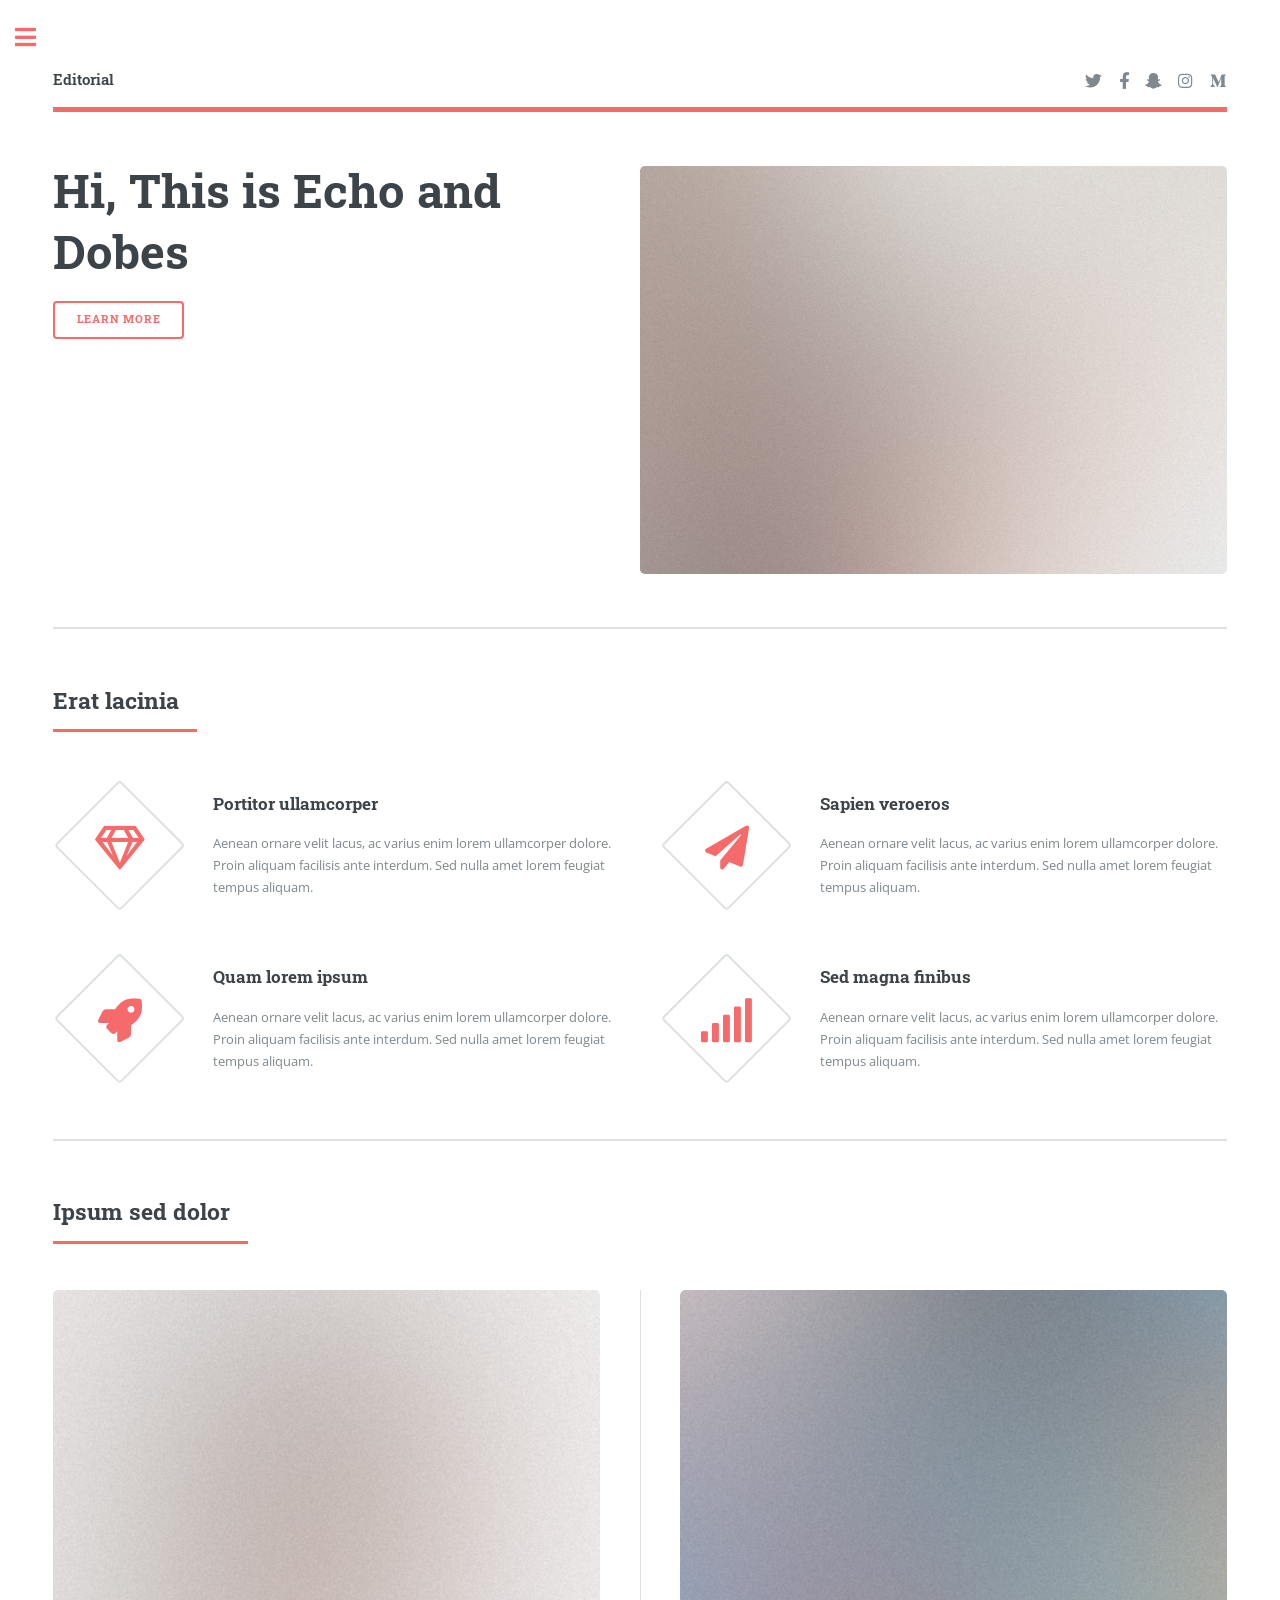
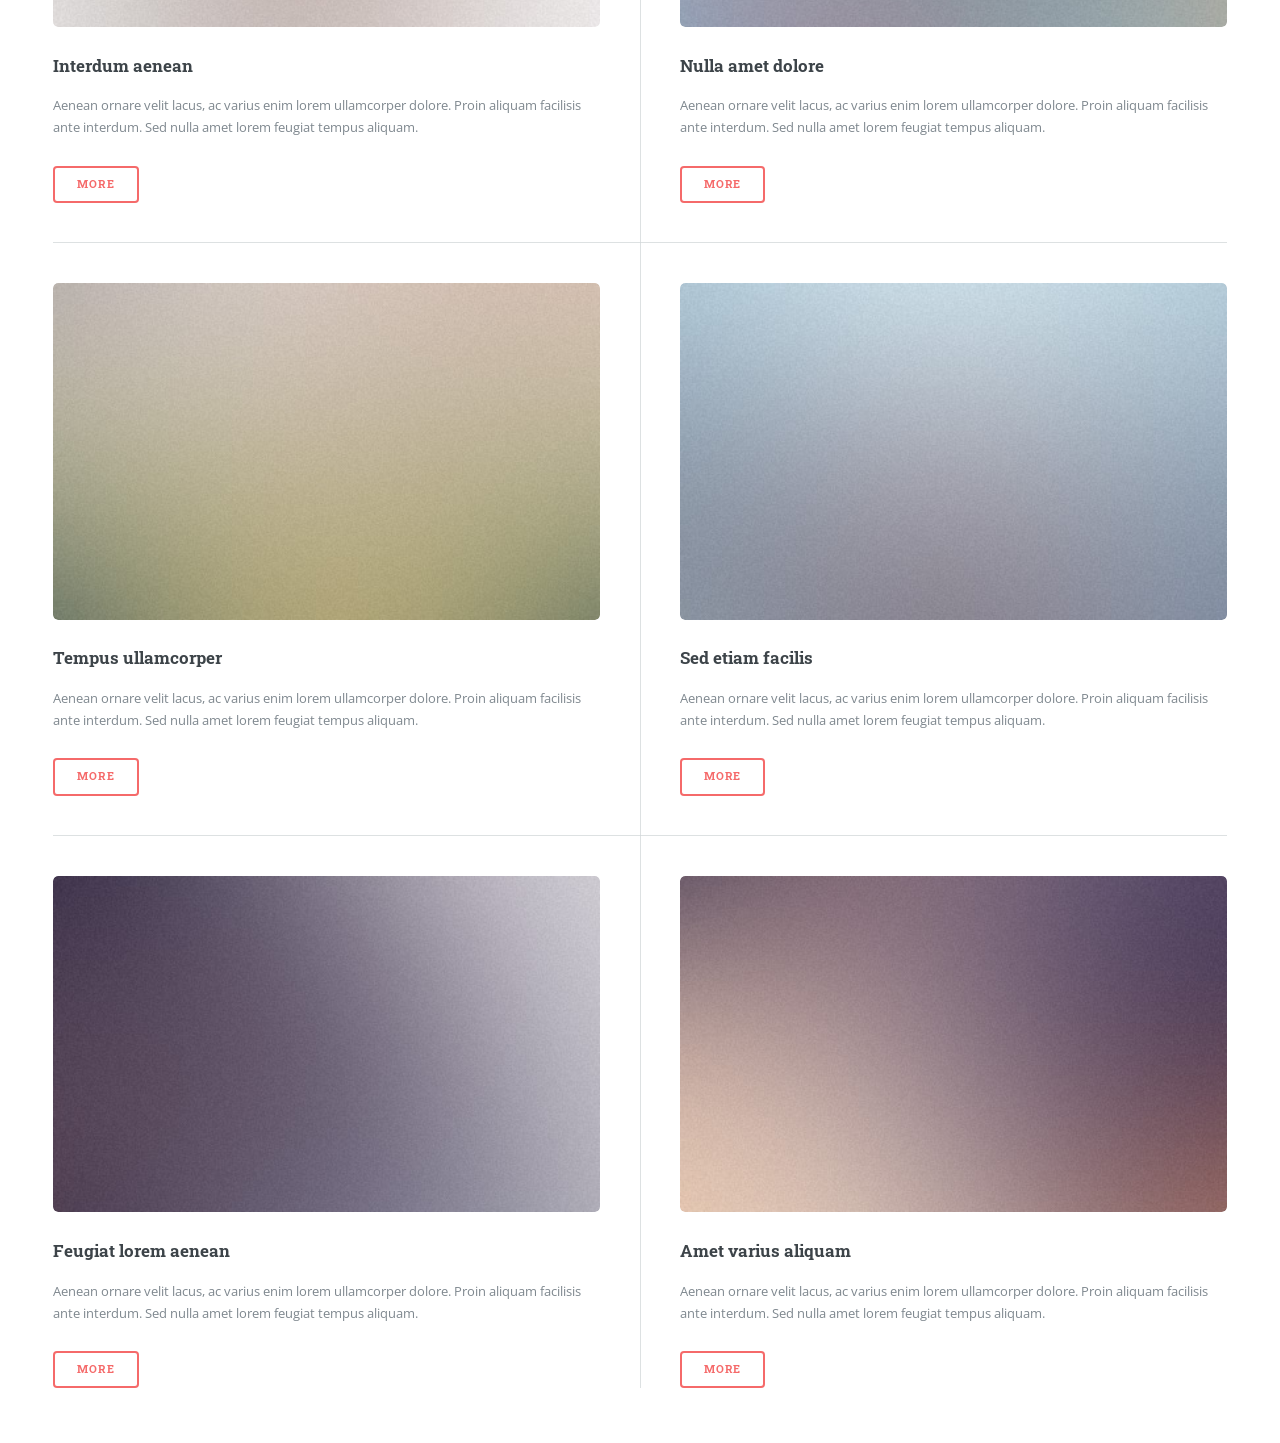
==== commit 6cb064e6: "Update index.html" ====
--- a/index.html
+++ b/index.html
@@ -36,8 +36,8 @@
 								<section id="banner">
 									<div class="content">
 										<header>
-											<h1>Hi, This is Echo and Dobes<br />
-											by HTML5 UP</h1>
+											<h1>Hi, This is Echo and Dobes
+								            </h1>
 											<p></p>
 										</header><p></p>
 										<ul class="actions">
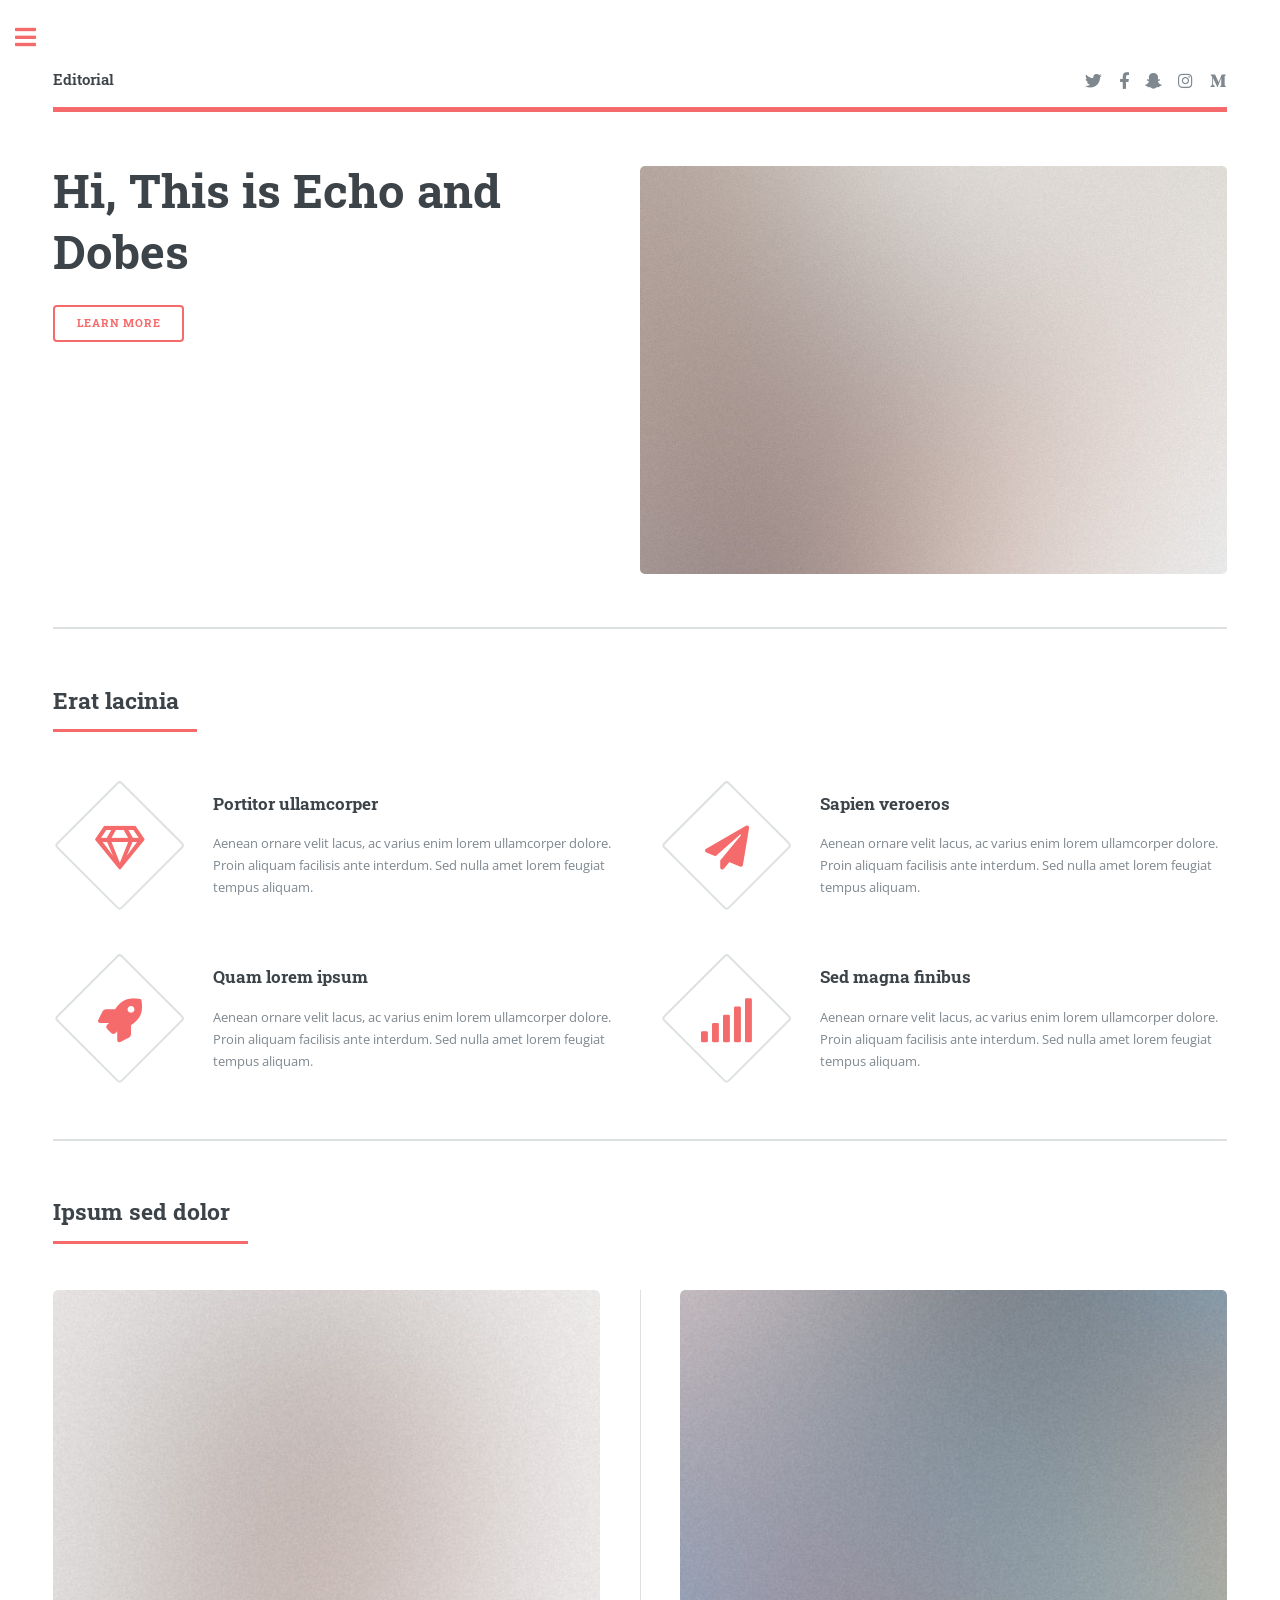
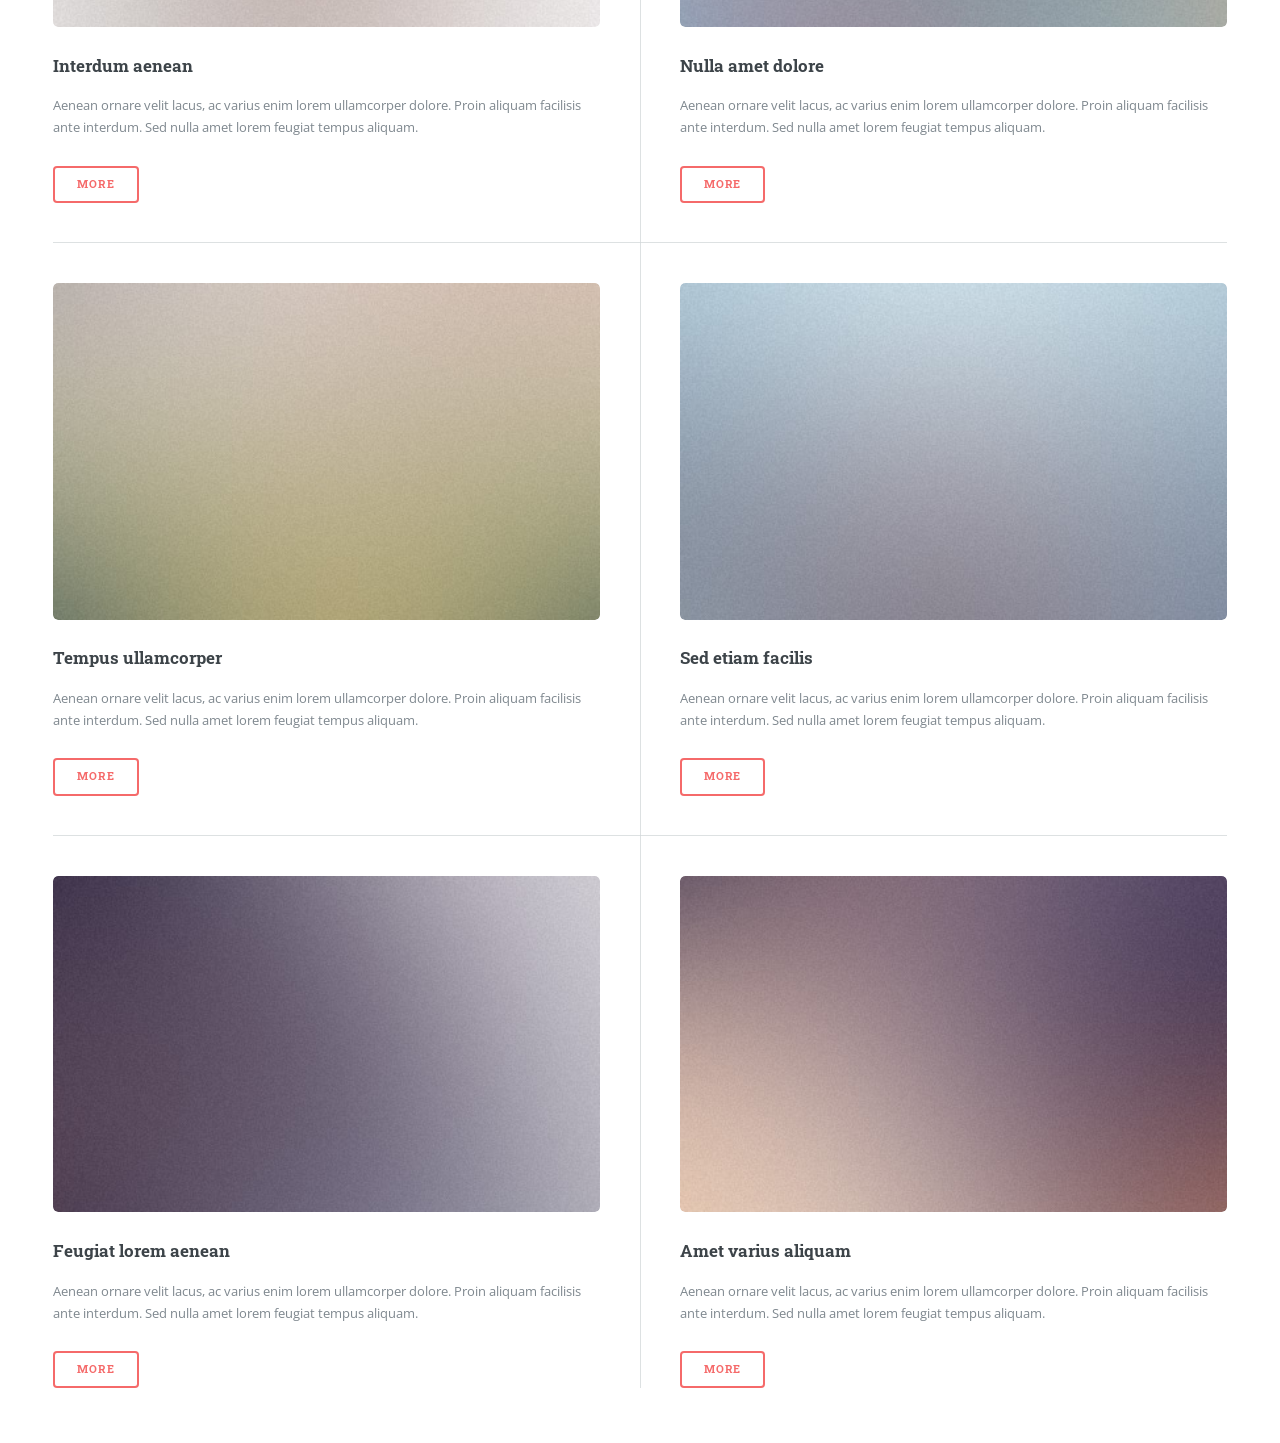
==== commit 2b822c7e: "Update index.html" ====
--- a/index.html
+++ b/index.html
@@ -36,10 +36,8 @@
 								<section id="banner">
 									<div class="content">
 										<header>
-											<h1>Hi, This is Echo and Dobes
-								            </h1>
-											<p></p>
-										</header><p></p>
+											<h1>Hi, This is Echo and Dobes</h1>
+										</header>
 										<ul class="actions">
 											<li><a href="#" class="button big">Learn More</a></li>
 										</ul>
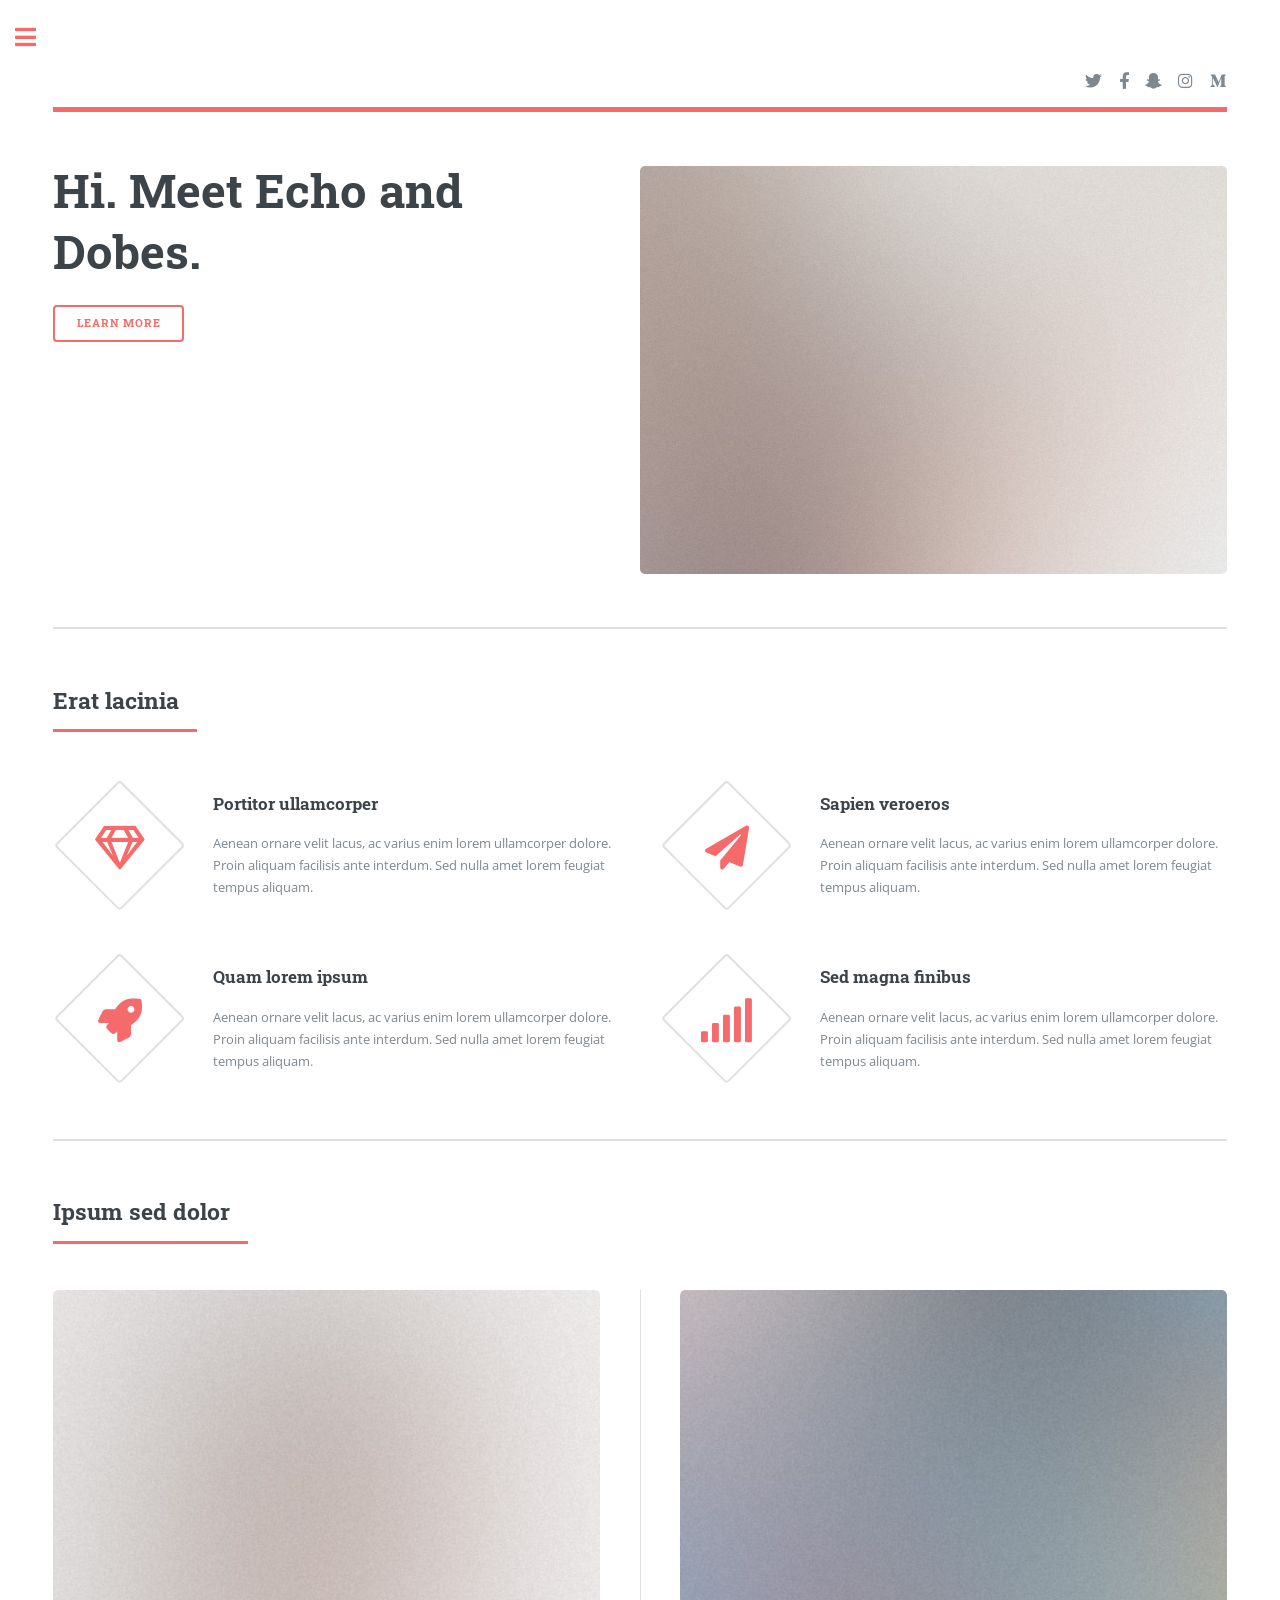
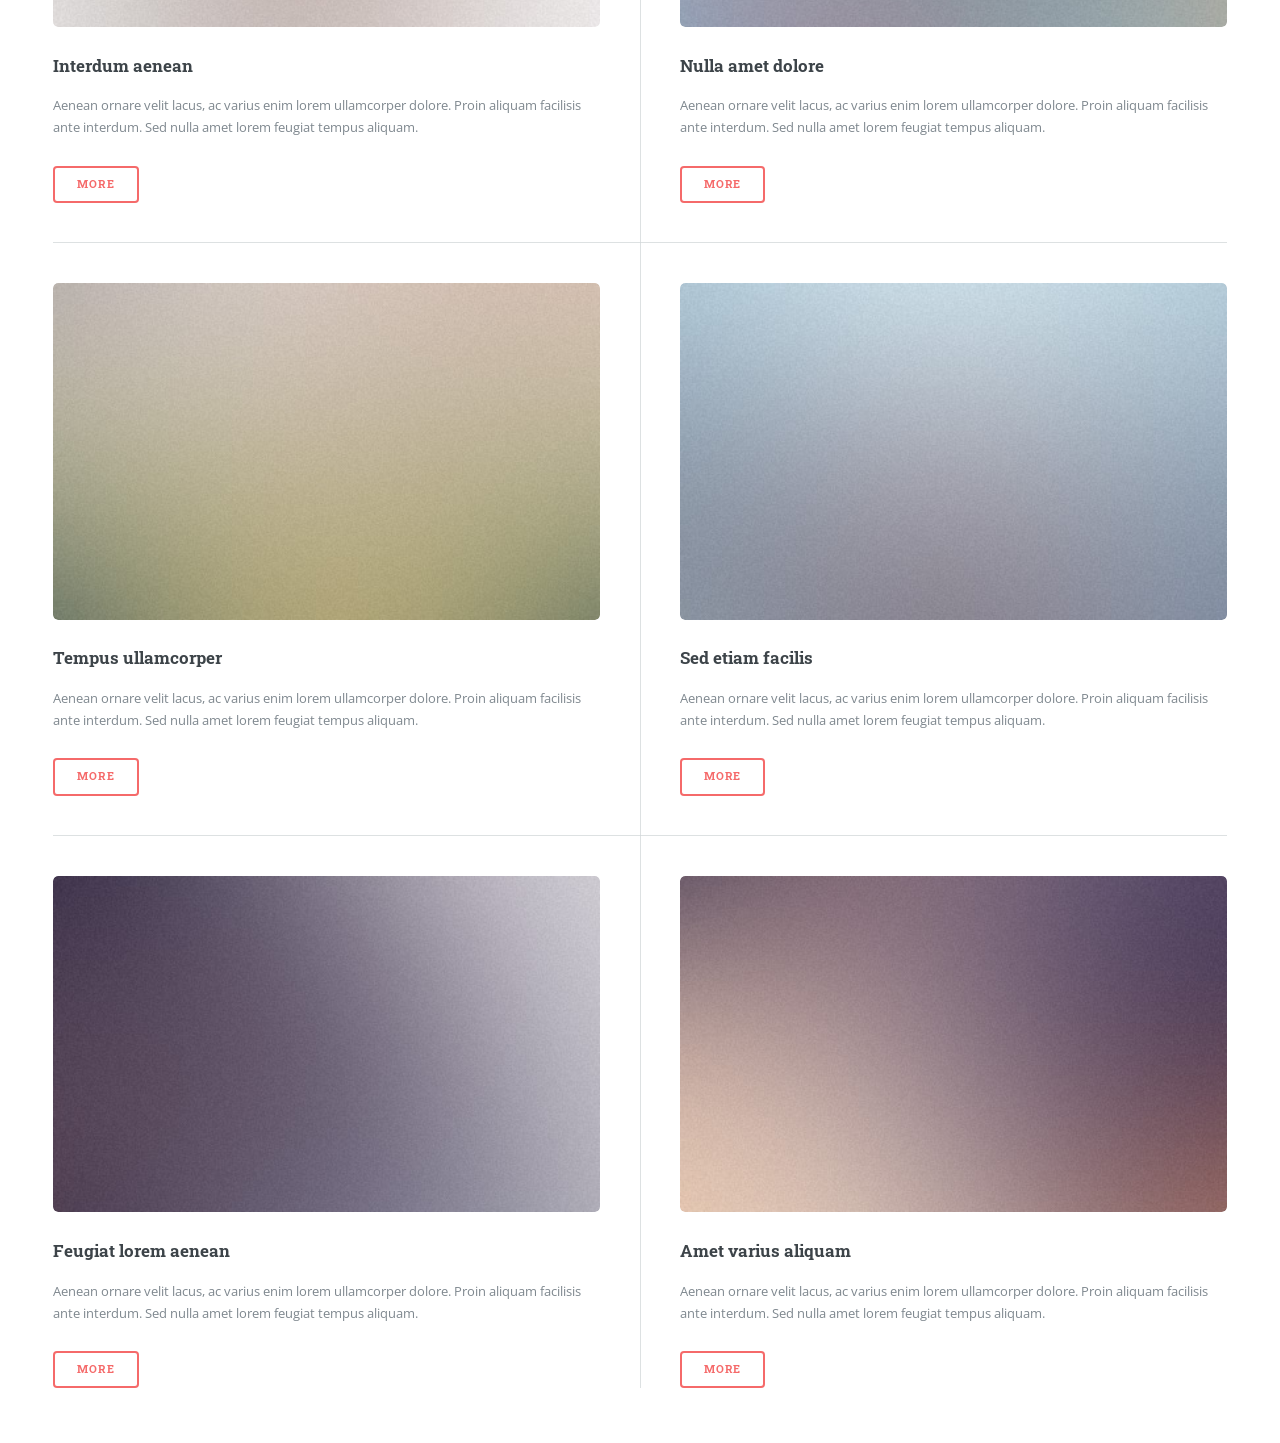
==== commit fcec0d41: "Update index.html" ====
--- a/index.html
+++ b/index.html
@@ -22,7 +22,7 @@
 
 							<!-- Header -->
 								<header id="header">
-									<a href="index.html" class="logo"><strong>Editorial</strong> </a>
+									<a href="index.html" class="logo"><strong></strong> </a>
 									<ul class="icons">
 										<li><a href="#" class="icon brands fa-twitter"><span class="label">Twitter</span></a></li>
 										<li><a href="#" class="icon brands fa-facebook-f"><span class="label">Facebook</span></a></li>
@@ -36,7 +36,7 @@
 								<section id="banner">
 									<div class="content">
 										<header>
-											<h1>Hi, This is Echo and Dobes</h1>
+											<h1>Hi. Meet Echo and Dobes. </h1>
 										</header>
 										<ul class="actions">
 											<li><a href="#" class="button big">Learn More</a></li>
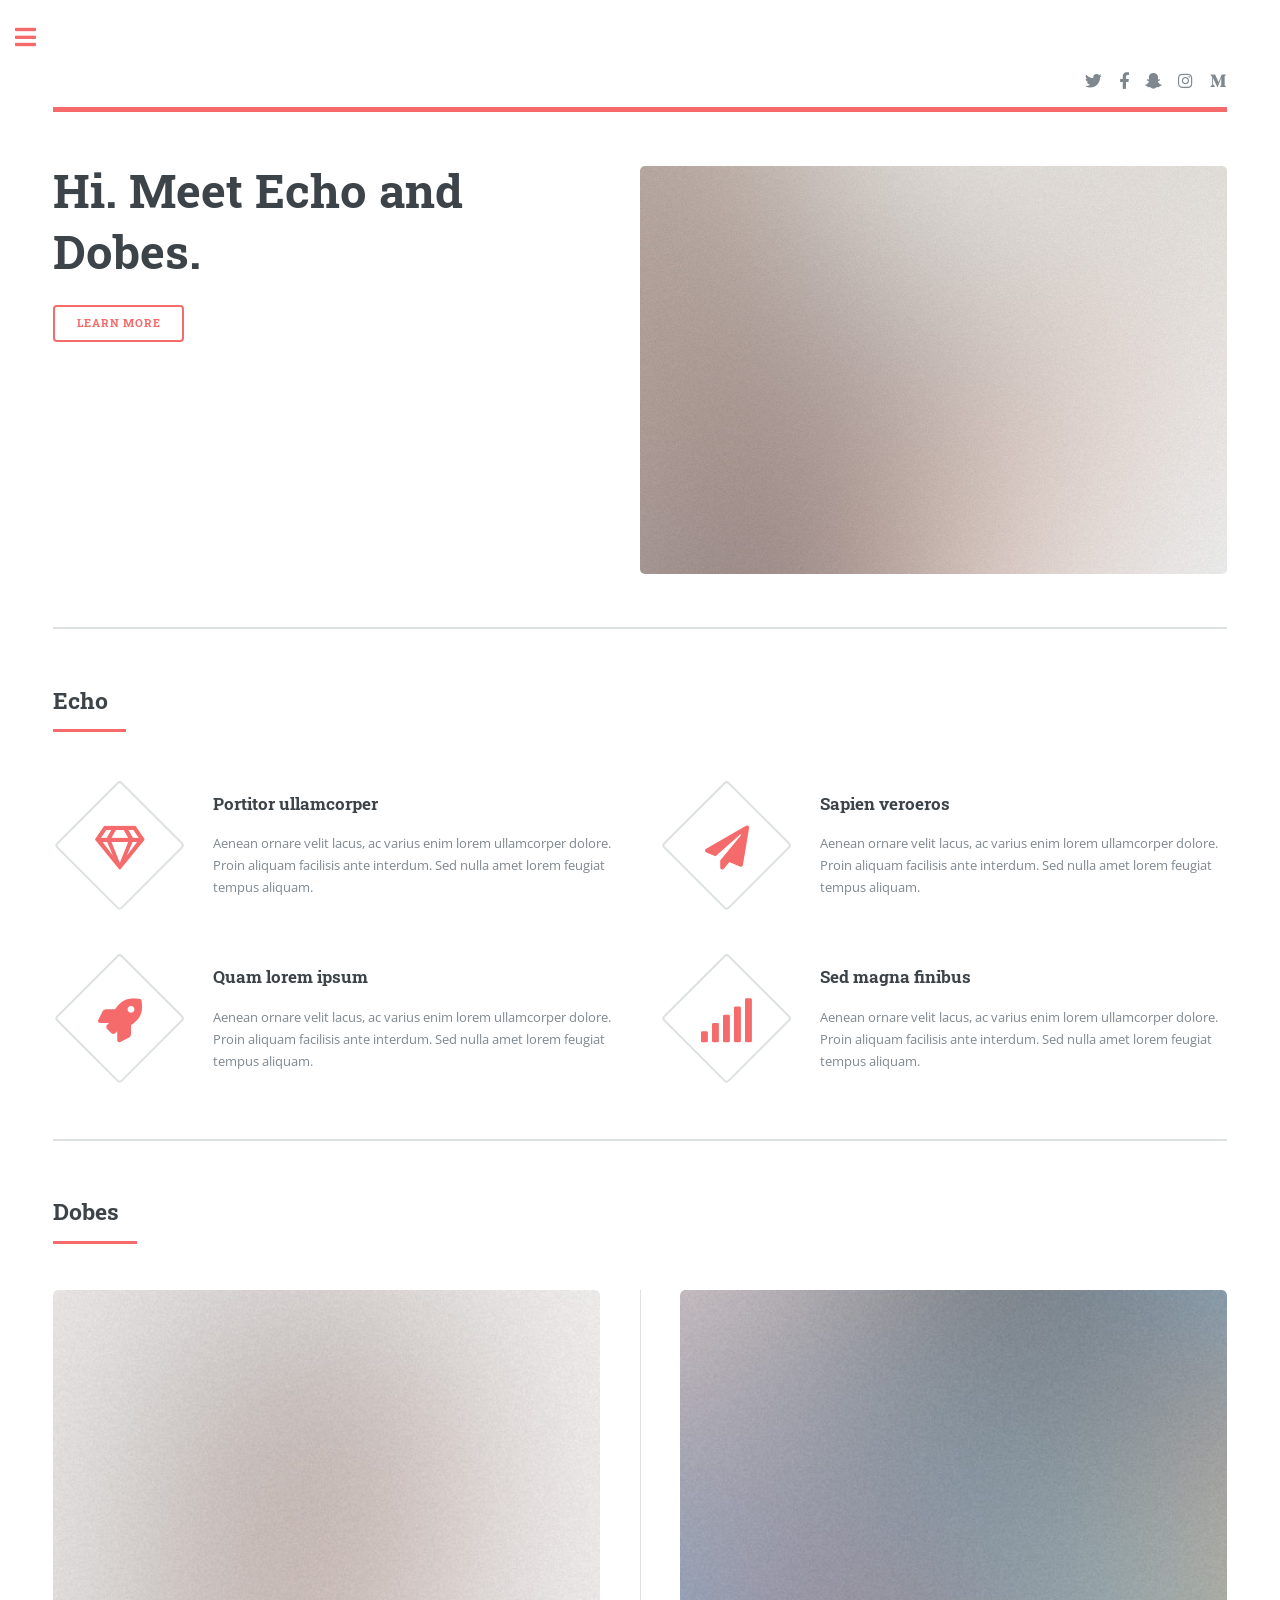
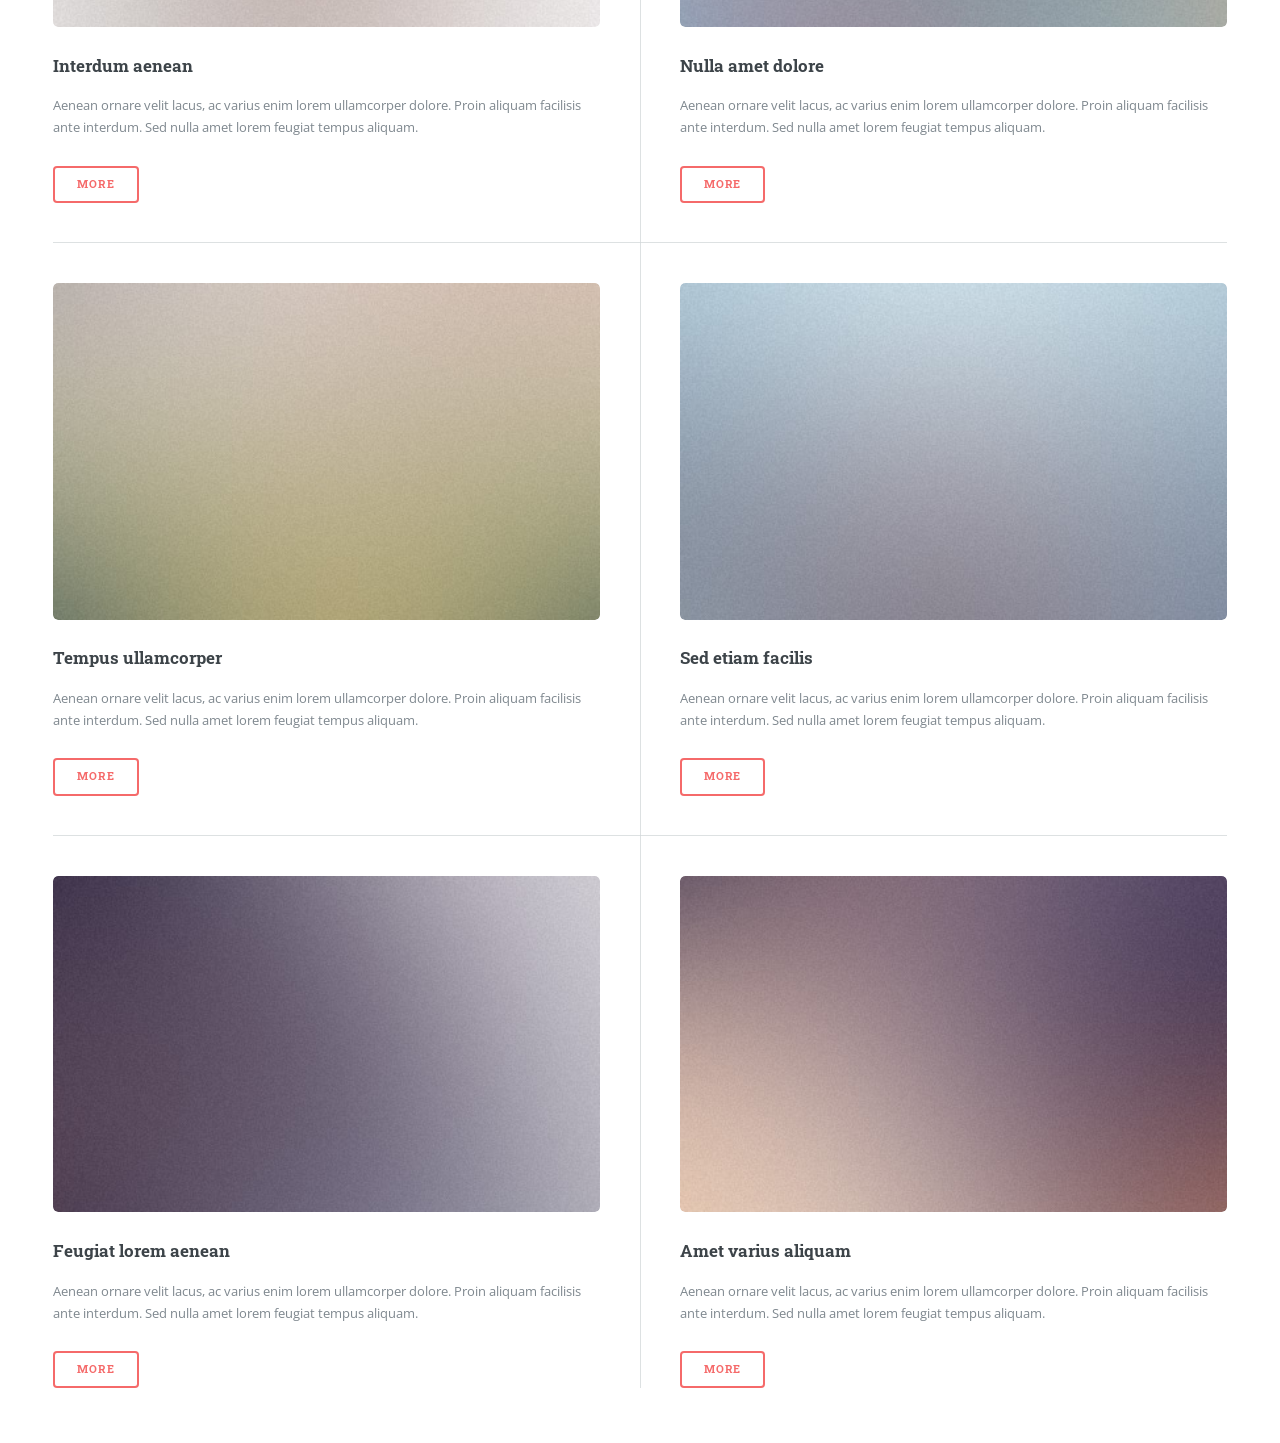
==== commit eafdc681: "Update index.html" ====
--- a/index.html
+++ b/index.html
@@ -50,7 +50,7 @@
 							<!-- Section -->
 								<section>
 									<header class="major">
-										<h2>Erat lacinia</h2>
+										<h2>Echo</h2>
 									</header>
 									<div class="features">
 										<article>
@@ -87,7 +87,7 @@
 							<!-- Section -->
 								<section>
 									<header class="major">
-										<h2>Ipsum sed dolor</h2>
+										<h2>Dobes</h2>
 									</header>
 									<div class="posts">
 										<article>
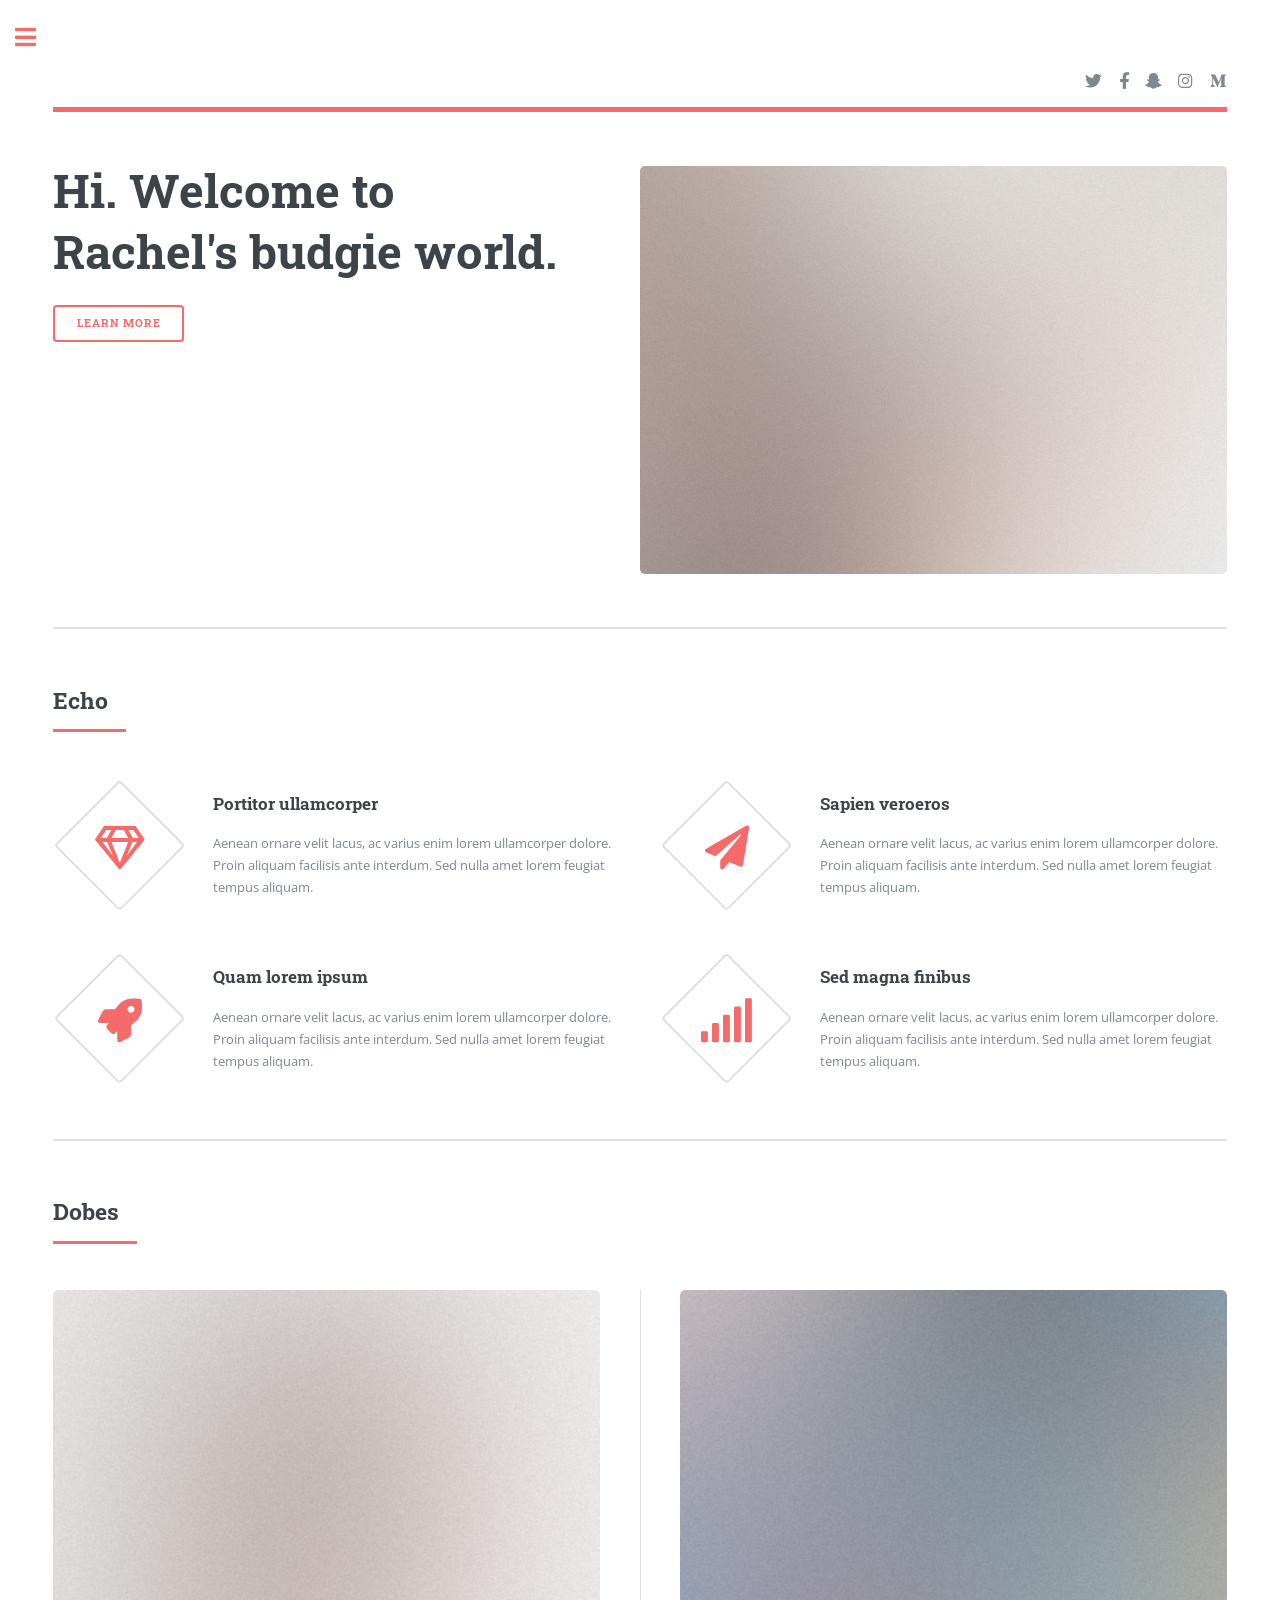
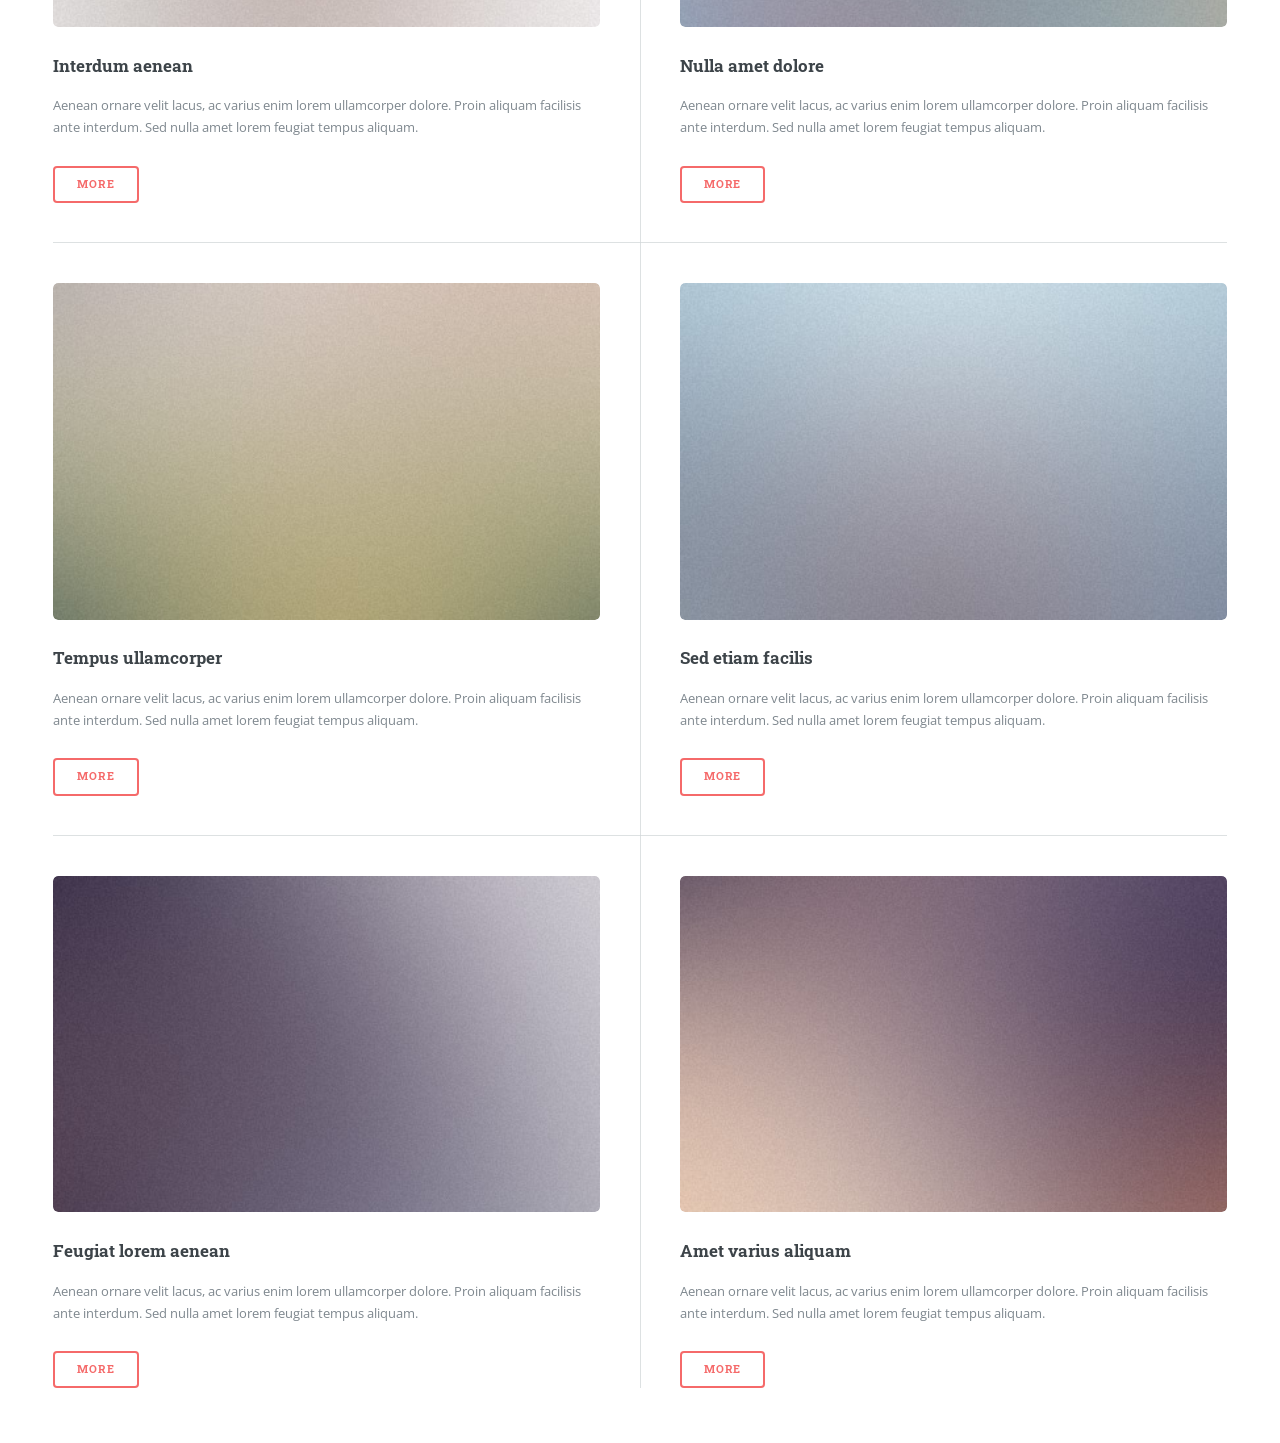
==== commit 98b45545: "Update index.html" ====
--- a/index.html
+++ b/index.html
@@ -36,7 +36,7 @@
 								<section id="banner">
 									<div class="content">
 										<header>
-											<h1>Hi. Meet Echo and Dobes. </h1>
+											<h1>Hi. Welcome to Rachel's budgie world. </h1>
 										</header>
 										<ul class="actions">
 											<li><a href="#" class="button big">Learn More</a></li>
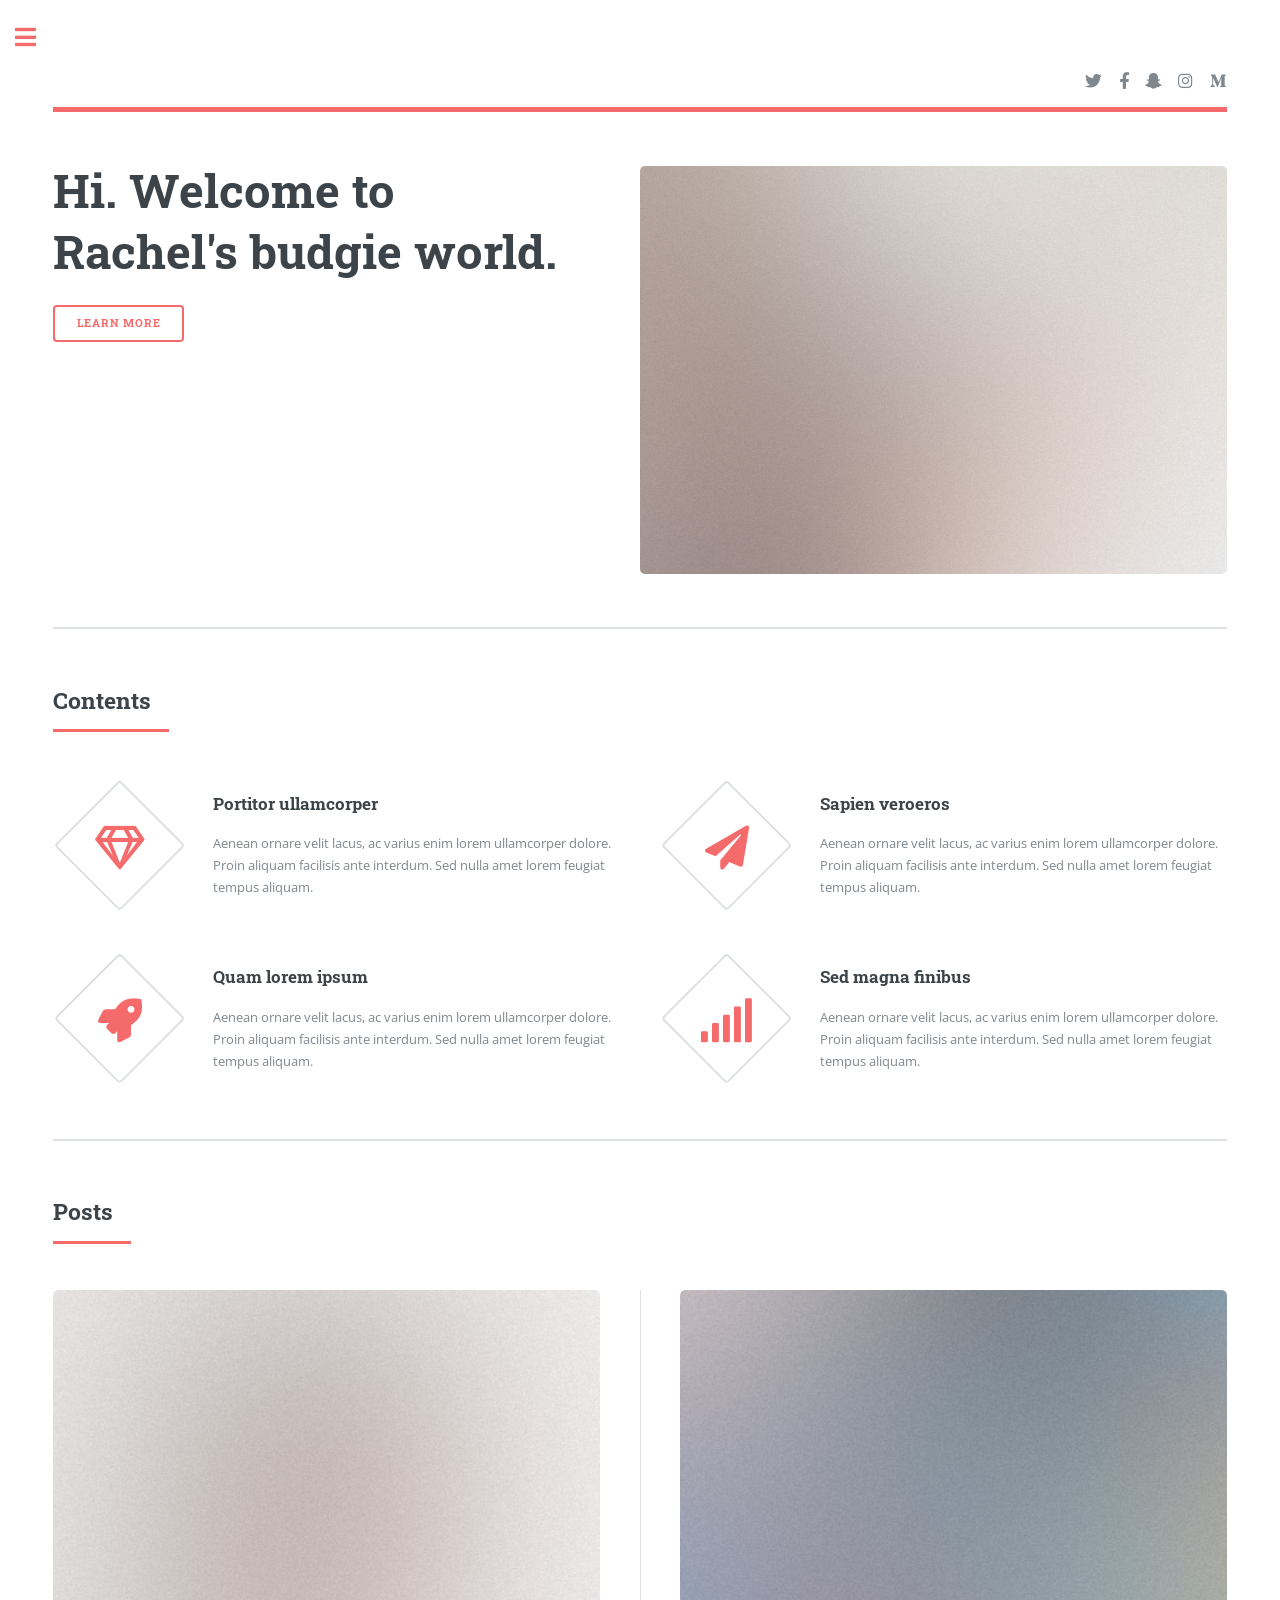
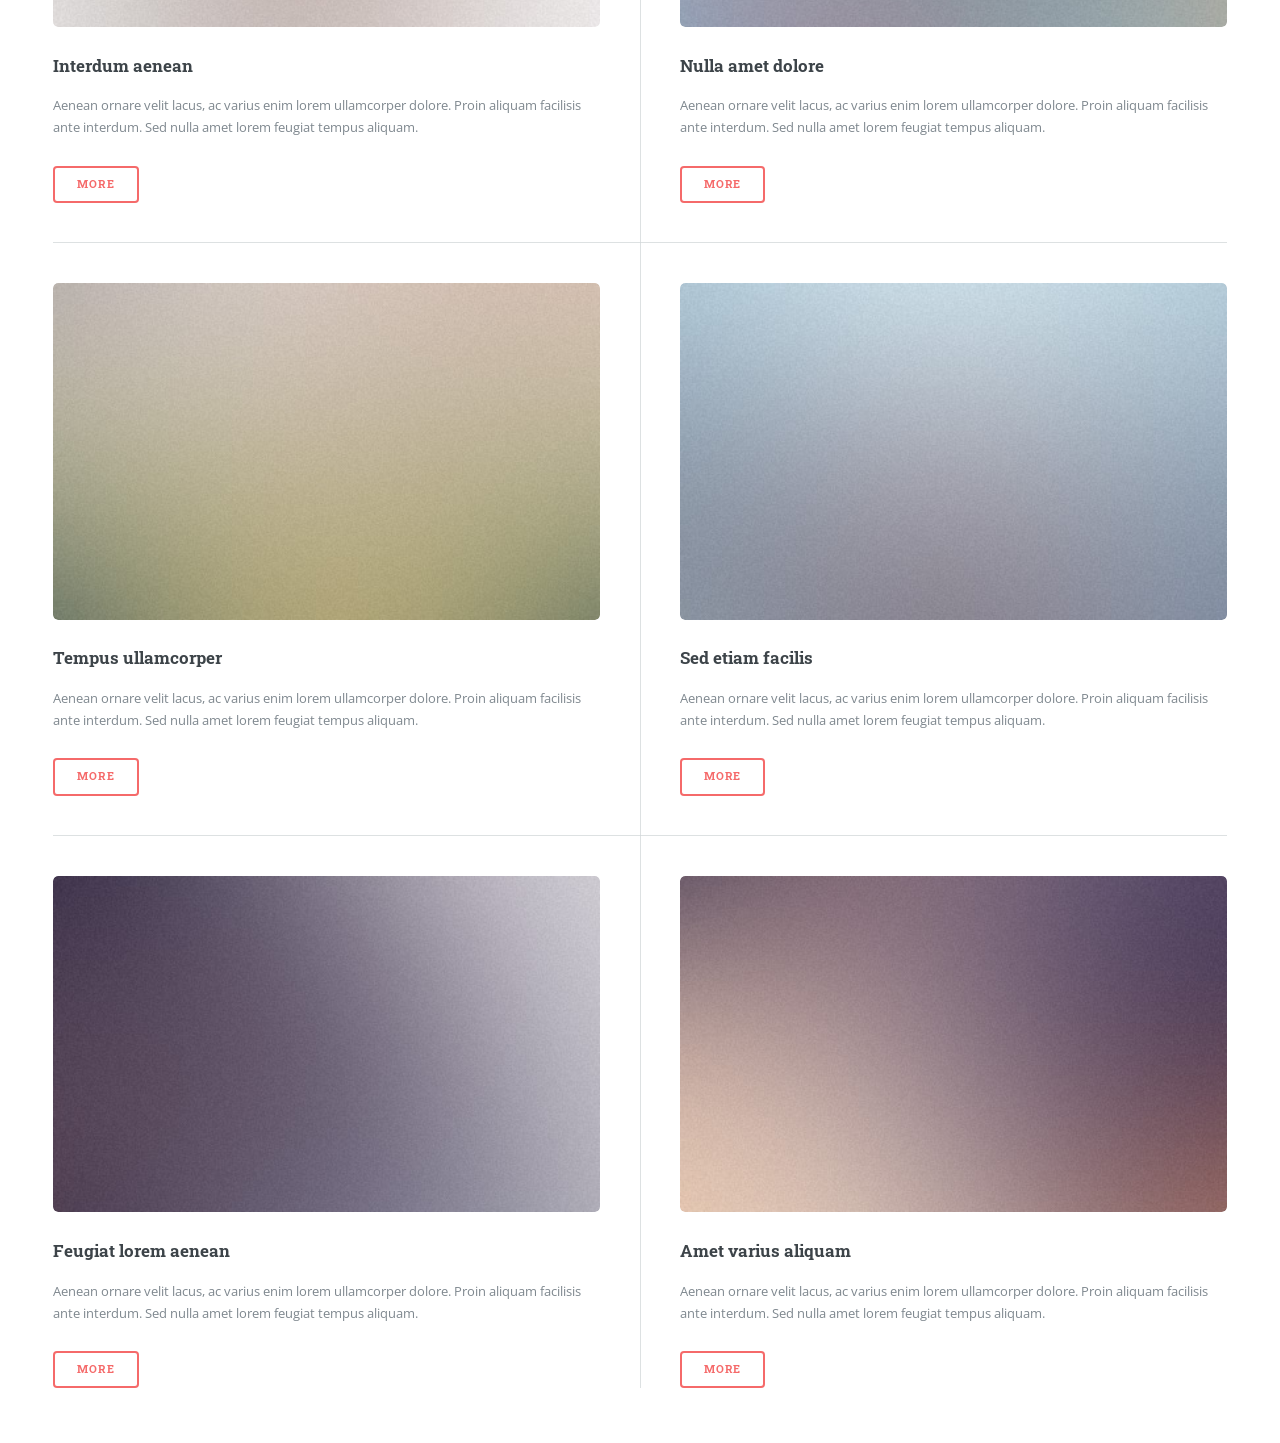
==== commit 2cfac696: "Update index.html" ====
--- a/index.html
+++ b/index.html
@@ -50,7 +50,7 @@
 							<!-- Section -->
 								<section>
 									<header class="major">
-										<h2>Echo</h2>
+										<h2>Contents</h2>
 									</header>
 									<div class="features">
 										<article>
@@ -87,7 +87,7 @@
 							<!-- Section -->
 								<section>
 									<header class="major">
-										<h2>Dobes</h2>
+										<h2>Posts</h2>
 									</header>
 									<div class="posts">
 										<article>
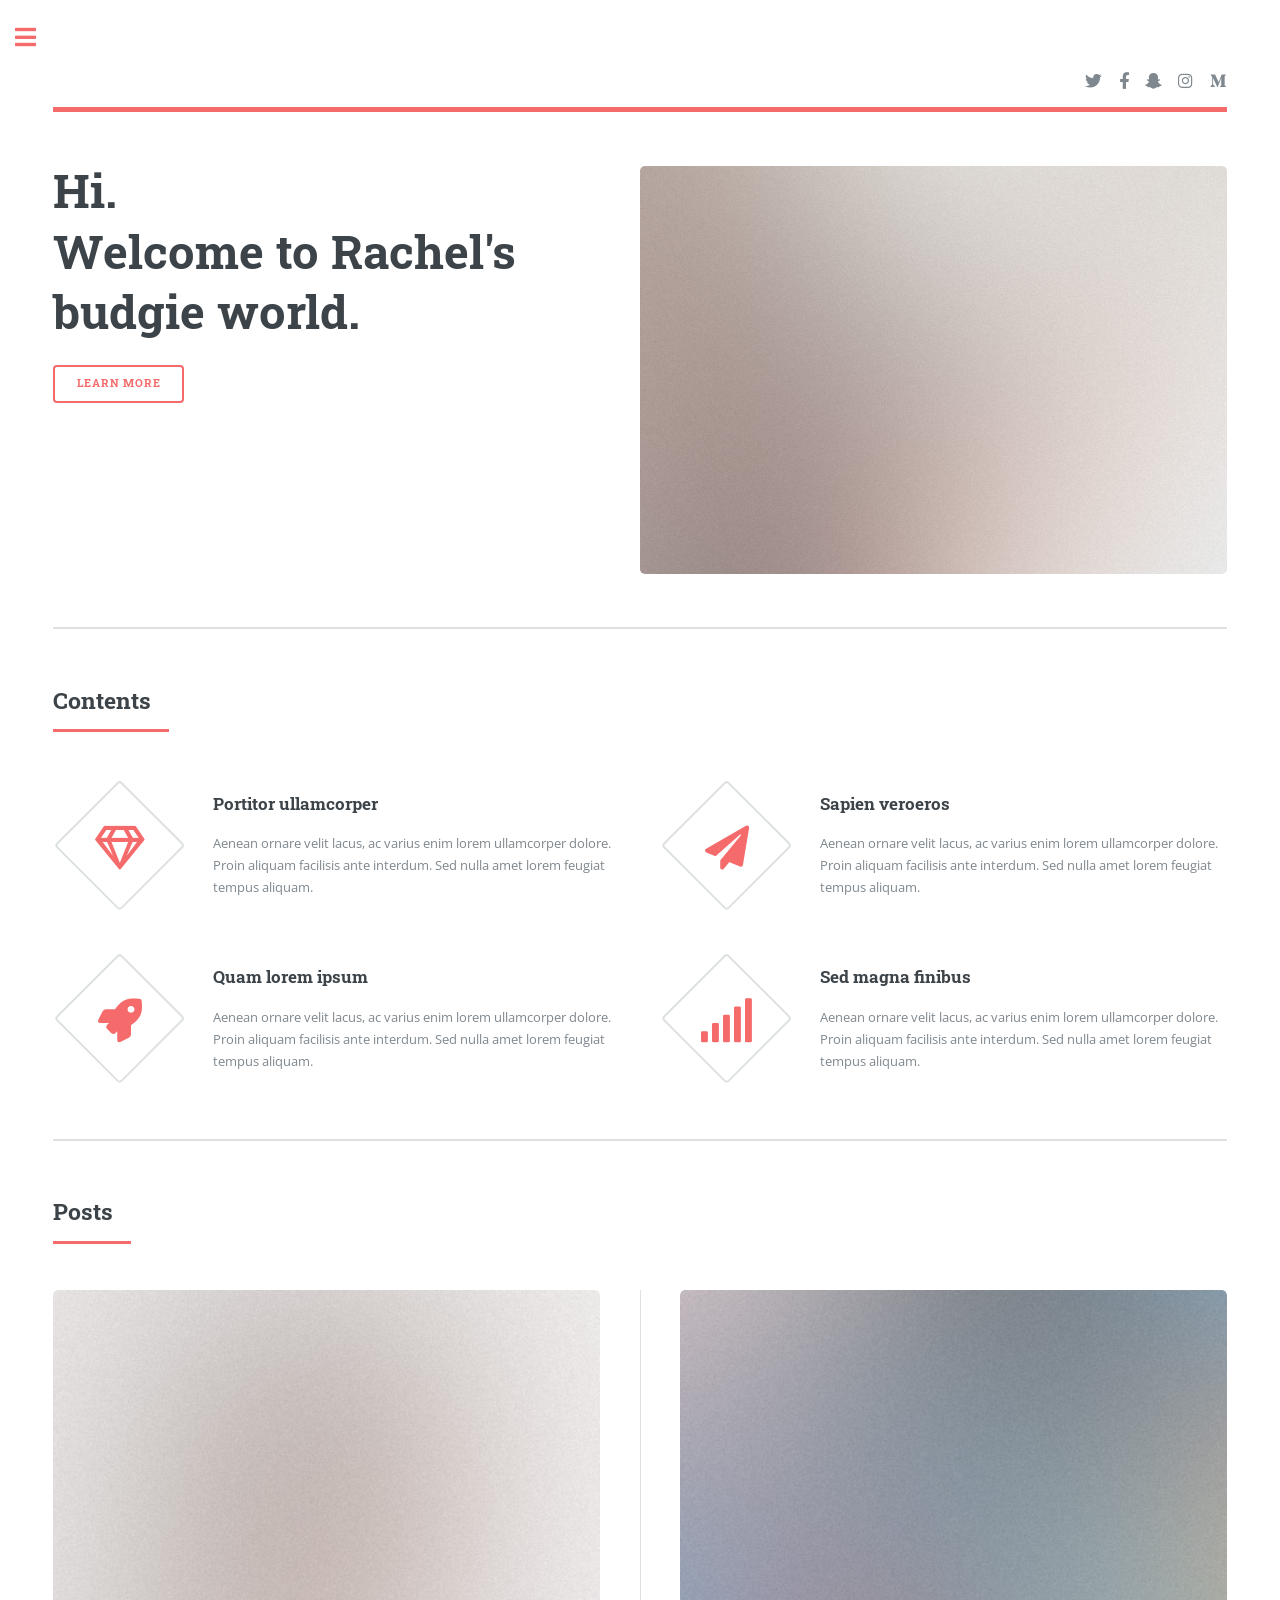
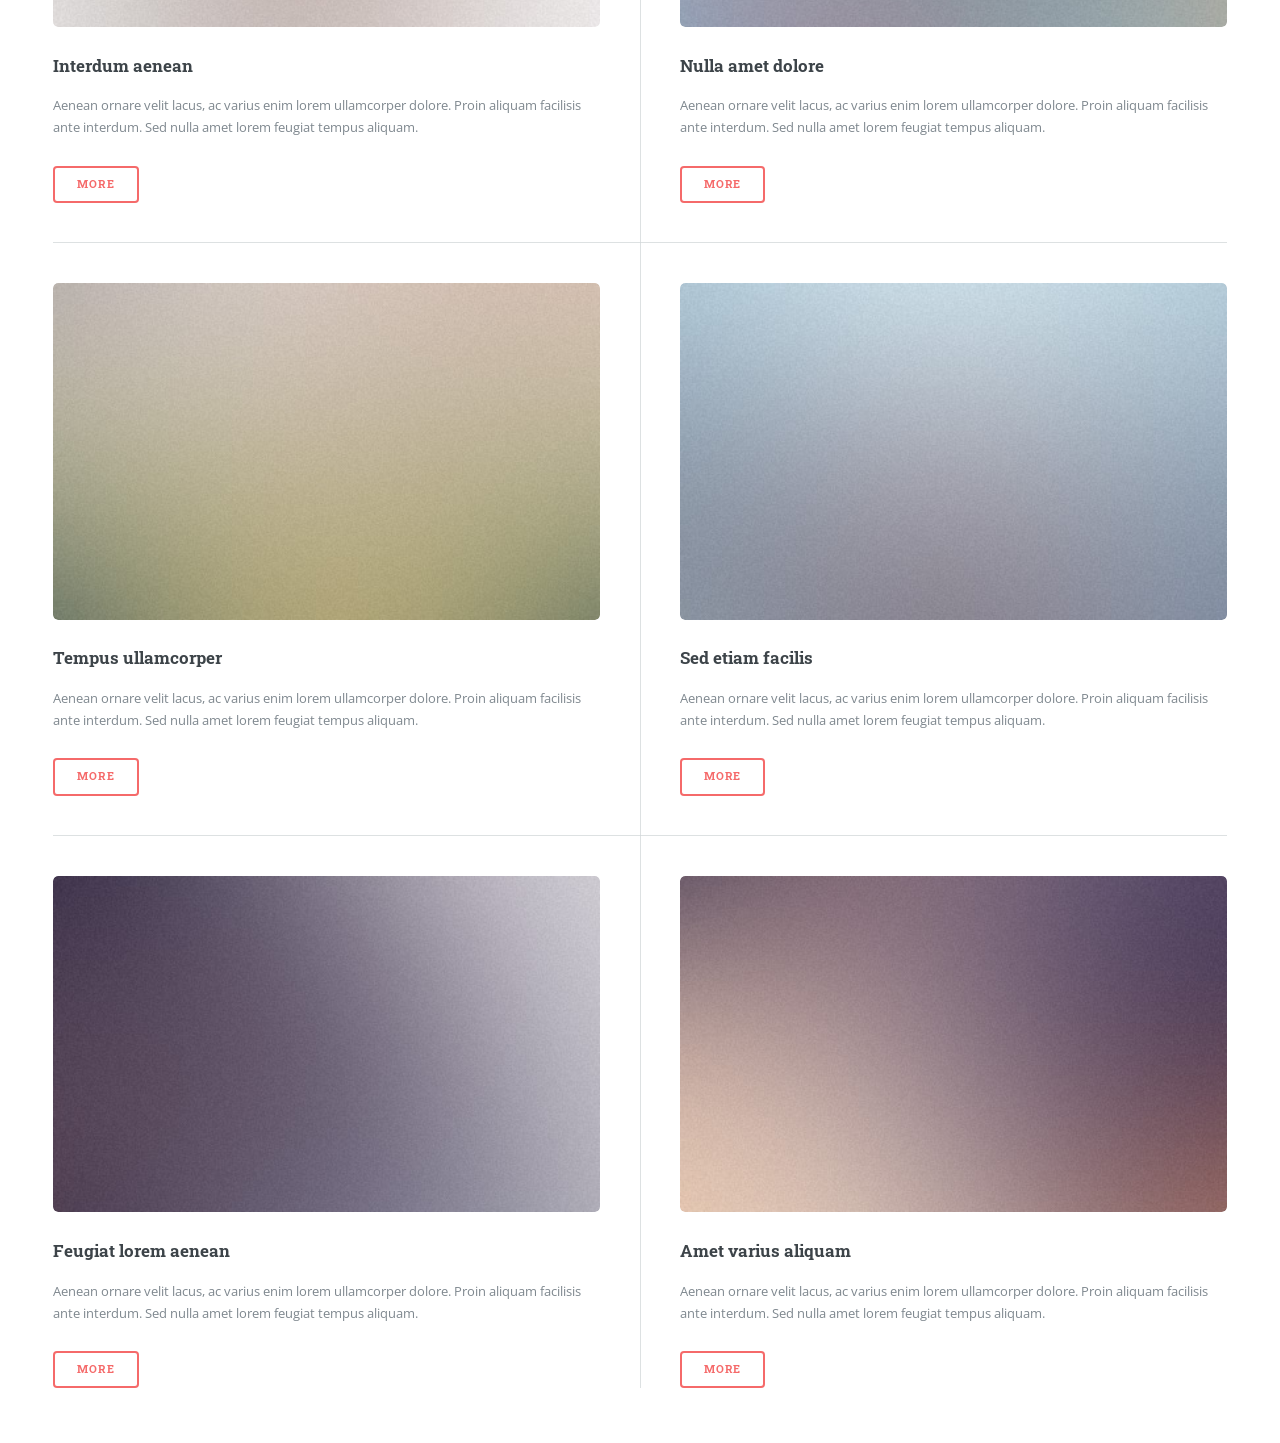
==== commit 25b406ea: "Update index.html" ====
--- a/index.html
+++ b/index.html
@@ -36,7 +36,7 @@
 								<section id="banner">
 									<div class="content">
 										<header>
-											<h1>Hi. Welcome to Rachel's budgie world. </h1>
+											<h1>Hi. <br> Welcome to Rachel's budgie world. </h1>
 										</header>
 										<ul class="actions">
 											<li><a href="#" class="button big">Learn More</a></li>
